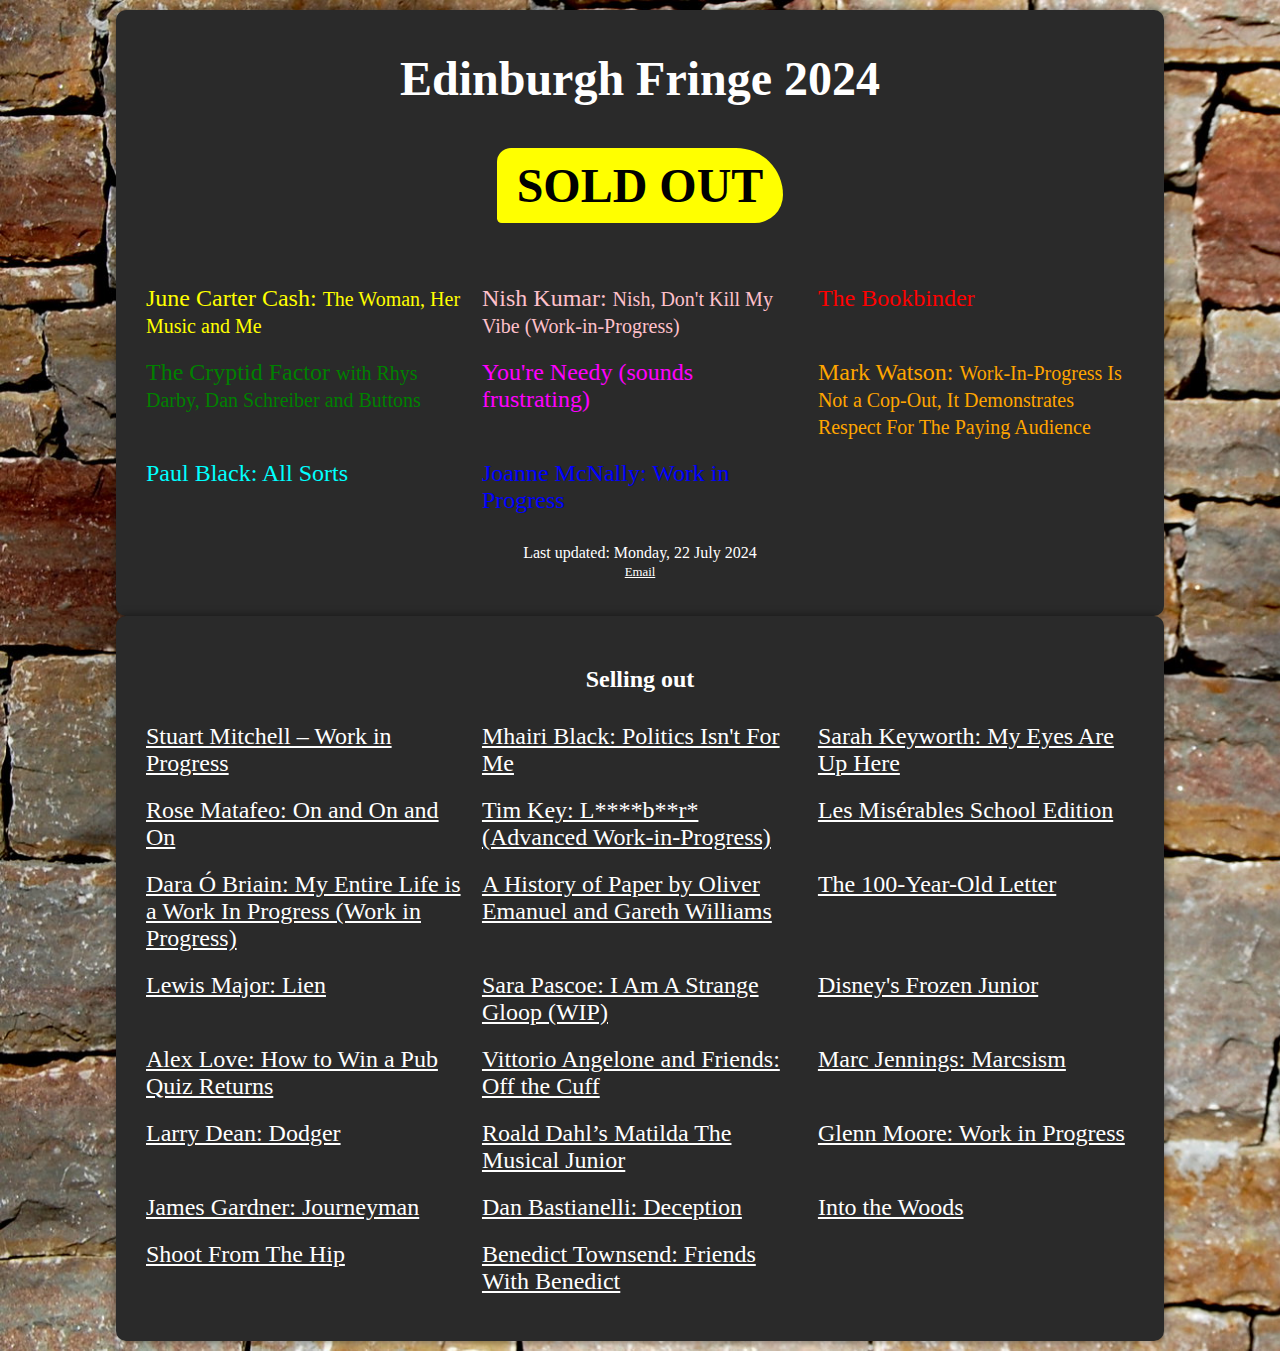
==== index.html @ 2bab21d3 "100 yr old letter adds more dates" ====
<!DOCTYPE html>
<html lang="en">

<head>
    <meta charset="UTF-8">
    <meta name="viewport" content="width=device-width, initial-scale=1.0">
    <title>Edinburgh Fringe 2024: Sold Out Shows</title>
    <meta name="description"
        content="All the sold out shows and shows which are about to sell out at Edinburgh Fringe 2024">
    <link rel="stylesheet" href="styles.css">
    <link rel="canonical” href=" https://fringe-sold-out.humfreybrandes.com/">
    <script src="script.js" defer></script>
    <meta name="google-site-verification" content="XOC58bzYvsGFXG5uzXp5TKLJh1r2gATGdduojvePp5o" />
    <script src="https://cdn.amplitude.com/libs/analytics-browser-2.7.4-min.js.gz"></script>
    <script src="https://cdn.amplitude.com/libs/plugin-session-replay-browser-1.4.1-min.js.gz"></script>
    <script src="https://cdn.amplitude.com/libs/plugin-autocapture-browser-0.9.0-min.js.gz"></script>
    <script>window.amplitude.add(window.sessionReplay.plugin({ sampleRate: 1 })).promise.then(function () { window.amplitude.add(window.amplitudeAutocapturePlugin.plugin()); window.amplitude.init('9ae900961d6628251825f5724250b654'); });</script>

        <!-- Twitter Card meta tags -->
        <meta name="twitter:card" content="summary">
        <meta name="twitter:title" content="Sold Out Shows at Edinburgh Fringe 2024">
        <meta name="twitter:description" content="All the sold out shows and shows which are about to sell out at Edinburgh Fringe 2024">
        <meta name="twitter:image" content="https://fringe-sold-out.humfreybrandes.com/twitter-card.png">
        <meta name="twitter:site" content="@SoldOutBoard">
        <meta name="twitter:creator" content="@SoldOutBoard">
</head>

<body>
    <div class="container sold-out-shows">
        <header>
            <h1><span class="subtitle">Edinburgh Fringe 2024</h2>
            <h1 class="sold-out">SOLD OUT</h1>
        </header>
        <main>
            <ul class="show-list">
                <li class='show-item'>June Carter Cash: <small>The Woman, Her Music and Me</small></li>
                <li class="show-item">Nish Kumar: <small>Nish, Don't Kill My Vibe (Work-in-Progress)</small></li>
                <li class='show-item'>The Bookbinder</li>
                <li class='show-item'>The Cryptid Factor <small>with Rhys Darby, Dan Schreiber and Buttons</small></li>
                <li class="show-item">You're Needy (sounds frustrating)</li>
                <li class="show-item">Mark Watson: <small>Work-In-Progress Is Not a Cop-Out, It Demonstrates Respect For The Paying Audience</small></li>
                <li class="show-item">Paul Black: All Sorts</li>
                <li class="show-item">Joanne McNally: Work in Progress</li>

            </ul>
        </main>
        <footer>
            <p>Last updated: Monday, 22 July 2024<br><span style="font-size: 0.8em;"><a
                        href="mailto:humfrey@brandes.co.uk">Email</a></span></p>
        </footer>
    </div>

    <div class="container selling-out-shows">
        <header>
            <h2 class="subtitle">Selling out</h2>
        </header>
        <main>
            <ul class="show-list">

                <li class='show-item'><a href='https://tickets.edfringe.com/whats-on/stuart-mitchell-work-in-progress'>Stuart Mitchell – Work in Progress</a></li>
<li class='show-item'><a href='https://tickets.edfringe.com/whats-on/mhairi-black-politics-isn-t-for-me'>Mhairi Black: Politics Isn't For Me</a></li>
<li class='show-item'><a href='https://tickets.edfringe.com/whats-on/sarah-keyworth-my-eyes-are-up-here'>Sarah Keyworth: My Eyes Are Up Here</a></li>
<li class='show-item'><a href='https://tickets.edfringe.com/whats-on/rose-matafeo-on-and-on-and-on'>Rose Matafeo: On and On and On</a></li>
<li class='show-item'><a href='https://tickets.edfringe.com/whats-on/tim-key-l-b-r-advanced-work-in-progress'>Tim Key: L****b**r* (Advanced Work-in-Progress)</a></li>
<li class='show-item'><a href='https://tickets.edfringe.com/whats-on/les-miserables-school-edition'>Les Misérables School Edition</a></li>
<li class='show-item'><a href='https://tickets.edfringe.com/whats-on/dara-o-briain-my-entire-life-is-a-work-in-progress-work-in-progress'>Dara Ó Briain: My Entire Life is a Work In Progress (Work in Progress)</a></li>
<li class='show-item'><a href='https://tickets.edfringe.com/whats-on/history-of-paper-by-oliver-emanuel-and-gareth-williams'>A History of Paper by Oliver Emanuel and Gareth Williams</a></li>
<li class='show-item'><a href='https://tickets.edfringe.com/whats-on/100-year-old-letter'>The 100-Year-Old Letter</a></li>
<li class='show-item'><a href='https://tickets.edfringe.com/whats-on/lewis-major-lien'>Lewis Major: Lien</a></li>
<li class='show-item'><a href='https://tickets.edfringe.com/whats-on/sara-pascoe-i-am-a-strange-gloop-wip'>Sara Pascoe: I Am A Strange Gloop (WIP)</a></li>
<li class='show-item'><a href='https://tickets.edfringe.com/whats-on/disney-s-frozen-junior'>Disney's Frozen Junior</a></li>
<li class='show-item'><a href='https://tickets.edfringe.com/whats-on/alex-love-how-to-win-a-pub-quiz-returns'>Alex Love: How to Win a Pub Quiz Returns</a></li>
<li class='show-item'><a href='https://tickets.edfringe.com/whats-on/vittorio-angelone-and-friends-off-the-cuff'>Vittorio Angelone and Friends: Off the Cuff</a></li>
<li class='show-item'><a href='https://tickets.edfringe.com/whats-on/marc-jennings-marcsism'>Marc Jennings: Marcsism</a></li>
<li class='show-item'><a href='https://tickets.edfringe.com/whats-on/larry-dean-dodger'>Larry Dean: Dodger</a></li>
<li class='show-item'><a href='https://tickets.edfringe.com/whats-on/roald-dahl-s-matilda-the-musical-junior'>Roald Dahl’s Matilda The Musical Junior</a></li>
<li class='show-item'><a href='https://tickets.edfringe.com/whats-on/glenn-moore-work-in-progress'>Glenn Moore: Work in Progress</a></li>
<li class='show-item'><a href='https://tickets.edfringe.com/whats-on/james-gardner-journeyman'>James Gardner: Journeyman</a></li>
<li class='show-item'><a href='https://tickets.edfringe.com/whats-on/dan-bastianelli-deception'>Dan Bastianelli: Deception</a></li>
<li class='show-item'><a href='https://tickets.edfringe.com/whats-on/into-the-woods'>Into the Woods</a></li>
<li class='show-item'><a href='https://tickets.edfringe.com/whats-on/shoot-from-the-hip'>Shoot From The Hip</a></li>
<li class='show-item'><a href='https://tickets.edfringe.com/whats-on/benedict-townsend-friends-with-benedict'>Benedict Townsend: Friends With Benedict</a></li>

            </ul>
    </div>

</body>

</html>
---- styles.css ----
body {
    background-size: cover;
    color: white;
    font-family: 'Chalkboard SE', 'Comic Sans MS', cursive;
    margin: 0;
    padding: 10px; /* Padding between the top of the viewport and the top of the blackboard */
}

a { color: white }

.container {
    width: 80%;
    margin: 0 auto;
    padding: 20px;
    background-color: #2a2a2a; /* Slightly darker blackboard color */
    border-radius: 10px;
    box-shadow: 0 0 10px rgba(0, 0, 0, 0.5);
    position: relative;
}

header {
    text-align: center;
    margin-bottom: 20px;
}

.subtitle {
    font-size: 1.5em;
    color: white;
    margin: 10px 0;
    padding-top: 20px;
}

.sold-out {
    font-size: 3em;
    color: black;
    background-color: yellow;
    display: inline-block;
    padding: 10px 20px;
    border-radius: 15px 50px 30px 5px;
    margin-top: 20px;
    z-index: 1;
    position: relative;
}

.show-list {
    display: flex;
    flex-wrap: wrap;
    list-style-type: none;
    padding: 0;
    margin-top: 20px;
}

.show-item {
    font-size: 1.5em;
    margin: 10px;
    width: calc(33.33% - 20px); /* 3 columns with some padding */
}

footer {
    text-align: center;
    margin-top: 20px;
    font-size: 1em;
}

/* Responsive styles */
@media (min-width: 1400px) {
    body {
        background-image: url('stone-original.jpg');
    }
}

@media (max-width: 1400px) {
    body {
        background-image: url('stone-large.jpg');
    }
}

@media (max-width: 1024px) {
    body {
        background-image: url('stone-medium.jpg');
    }
    .show-item {
        width: calc(50% - 20px); /* 2 columns with some padding */
    }
}

@media (max-width: 600px) {
    body {
        background-image: url('stone-small.jpg');
    }
    .show-item {
        width: calc(100% - 20px); /* 1 column with some padding */
    }
}
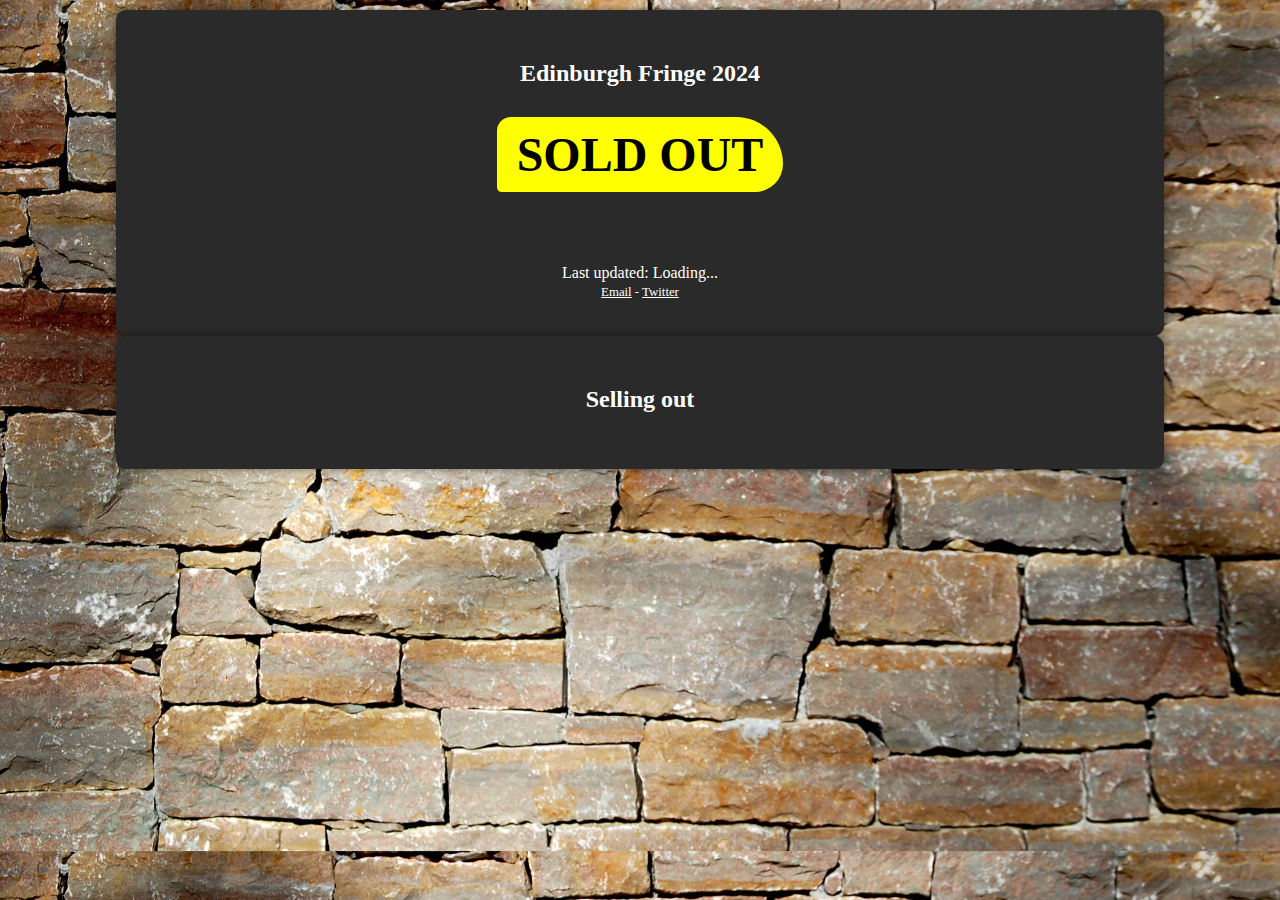
==== commit 8e3b35f3: "Load data via API instead" ====
--- a/index.html
+++ b/index.html
@@ -5,48 +5,43 @@
     <meta charset="UTF-8">
     <meta name="viewport" content="width=device-width, initial-scale=1.0">
     <title>Edinburgh Fringe 2024: Sold Out Shows</title>
-    <meta name="description"
-        content="All the sold out shows and shows which are about to sell out at Edinburgh Fringe 2024">
+    <meta name="description" content="All the sold out shows and shows which are about to sell out at Edinburgh Fringe 2024">
     <link rel="stylesheet" href="styles.css">
-    <link rel="canonical” href=" https://fringe-sold-out.humfreybrandes.com/">
+    <link rel="canonical" href="https://fringe-sold-out.humfreybrandes.com/">
     <script src="script.js" defer></script>
     <meta name="google-site-verification" content="XOC58bzYvsGFXG5uzXp5TKLJh1r2gATGdduojvePp5o" />
     <script src="https://cdn.amplitude.com/libs/analytics-browser-2.7.4-min.js.gz"></script>
     <script src="https://cdn.amplitude.com/libs/plugin-session-replay-browser-1.4.1-min.js.gz"></script>
     <script src="https://cdn.amplitude.com/libs/plugin-autocapture-browser-0.9.0-min.js.gz"></script>
-    <script>window.amplitude.add(window.sessionReplay.plugin({ sampleRate: 1 })).promise.then(function () { window.amplitude.add(window.amplitudeAutocapturePlugin.plugin()); window.amplitude.init('9ae900961d6628251825f5724250b654'); });</script>
+    <script>
+        window.amplitude.add(window.sessionReplay.plugin({ sampleRate: 1 })).promise.then(function () {
+            window.amplitude.add(window.amplitudeAutocapturePlugin.plugin());
+            window.amplitude.init('9ae900961d6628251825f5724250b654');
+        });
+    </script>
 
-        <!-- Twitter Card meta tags -->
-        <meta name="twitter:card" content="summary">
-        <meta name="twitter:title" content="Sold Out Shows at Edinburgh Fringe 2024">
-        <meta name="twitter:description" content="All the sold out shows and shows which are about to sell out at Edinburgh Fringe 2024">
-        <meta name="twitter:image" content="https://fringe-sold-out.humfreybrandes.com/twitter-card.png">
-        <meta name="twitter:site" content="@SoldOutBoard">
-        <meta name="twitter:creator" content="@SoldOutBoard">
+    <!-- Twitter Card meta tags -->
+    <meta name="twitter:card" content="summary">
+    <meta name="twitter:title" content="Sold Out Shows at Edinburgh Fringe 2024">
+    <meta name="twitter:description" content="All the sold out shows and shows which are about to sell out at Edinburgh Fringe 2024">
+    <meta name="twitter:image" content="https://fringe-sold-out.humfreybrandes.com/twitter-card.png">
+    <meta name="twitter:site" content="@SoldOutBoard">
+    <meta name="twitter:creator" content="@SoldOutBoard">
 </head>
 
 <body>
     <div class="container sold-out-shows">
         <header>
-            <h1><span class="subtitle">Edinburgh Fringe 2024</h2>
+            <h2 class="subtitle">Edinburgh Fringe 2024</h2>
             <h1 class="sold-out">SOLD OUT</h1>
         </header>
         <main>
-            <ul class="show-list">
-                <li class='show-item'>June Carter Cash: <small>The Woman, Her Music and Me</small></li>
-                <li class="show-item">Nish Kumar: <small>Nish, Don't Kill My Vibe (Work-in-Progress)</small></li>
-                <li class='show-item'>The Bookbinder</li>
-                <li class='show-item'>The Cryptid Factor <small>with Rhys Darby, Dan Schreiber and Buttons</small></li>
-                <li class="show-item">You're Needy (sounds frustrating)</li>
-                <li class="show-item">Mark Watson: <small>Work-In-Progress Is Not a Cop-Out, It Demonstrates Respect For The Paying Audience</small></li>
-                <li class="show-item">Paul Black: All Sorts</li>
-                <li class="show-item">Joanne McNally: Work in Progress</li>
-
+            <ul class="show-list" id="sold-out-list">
+                <!-- Sold-out shows will be dynamically inserted here -->
             </ul>
         </main>
         <footer>
-            <p>Last updated: Monday, 22 July 2024<br><span style="font-size: 0.8em;"><a
-                        href="mailto:humfrey@brandes.co.uk">Email</a></span></p>
+            <p>Last updated: <span id="last-updated">Loading...</span><br><span style="font-size: 0.8em;"><a href="mailto:humfrey@brandes.co.uk">Email</a> - <a href="https://twitter.com/SoldOutBoard">Twitter</a></span></p>
         </footer>
     </div>
 
@@ -55,35 +50,68 @@
             <h2 class="subtitle">Selling out</h2>
         </header>
         <main>
-            <ul class="show-list">
-
-                <li class='show-item'><a href='https://tickets.edfringe.com/whats-on/stuart-mitchell-work-in-progress'>Stuart Mitchell – Work in Progress</a></li>
-<li class='show-item'><a href='https://tickets.edfringe.com/whats-on/mhairi-black-politics-isn-t-for-me'>Mhairi Black: Politics Isn't For Me</a></li>
-<li class='show-item'><a href='https://tickets.edfringe.com/whats-on/sarah-keyworth-my-eyes-are-up-here'>Sarah Keyworth: My Eyes Are Up Here</a></li>
-<li class='show-item'><a href='https://tickets.edfringe.com/whats-on/rose-matafeo-on-and-on-and-on'>Rose Matafeo: On and On and On</a></li>
-<li class='show-item'><a href='https://tickets.edfringe.com/whats-on/tim-key-l-b-r-advanced-work-in-progress'>Tim Key: L****b**r* (Advanced Work-in-Progress)</a></li>
-<li class='show-item'><a href='https://tickets.edfringe.com/whats-on/les-miserables-school-edition'>Les Misérables School Edition</a></li>
-<li class='show-item'><a href='https://tickets.edfringe.com/whats-on/dara-o-briain-my-entire-life-is-a-work-in-progress-work-in-progress'>Dara Ó Briain: My Entire Life is a Work In Progress (Work in Progress)</a></li>
-<li class='show-item'><a href='https://tickets.edfringe.com/whats-on/history-of-paper-by-oliver-emanuel-and-gareth-williams'>A History of Paper by Oliver Emanuel and Gareth Williams</a></li>
-<li class='show-item'><a href='https://tickets.edfringe.com/whats-on/100-year-old-letter'>The 100-Year-Old Letter</a></li>
-<li class='show-item'><a href='https://tickets.edfringe.com/whats-on/lewis-major-lien'>Lewis Major: Lien</a></li>
-<li class='show-item'><a href='https://tickets.edfringe.com/whats-on/sara-pascoe-i-am-a-strange-gloop-wip'>Sara Pascoe: I Am A Strange Gloop (WIP)</a></li>
-<li class='show-item'><a href='https://tickets.edfringe.com/whats-on/disney-s-frozen-junior'>Disney's Frozen Junior</a></li>
-<li class='show-item'><a href='https://tickets.edfringe.com/whats-on/alex-love-how-to-win-a-pub-quiz-returns'>Alex Love: How to Win a Pub Quiz Returns</a></li>
-<li class='show-item'><a href='https://tickets.edfringe.com/whats-on/vittorio-angelone-and-friends-off-the-cuff'>Vittorio Angelone and Friends: Off the Cuff</a></li>
-<li class='show-item'><a href='https://tickets.edfringe.com/whats-on/marc-jennings-marcsism'>Marc Jennings: Marcsism</a></li>
-<li class='show-item'><a href='https://tickets.edfringe.com/whats-on/larry-dean-dodger'>Larry Dean: Dodger</a></li>
-<li class='show-item'><a href='https://tickets.edfringe.com/whats-on/roald-dahl-s-matilda-the-musical-junior'>Roald Dahl’s Matilda The Musical Junior</a></li>
-<li class='show-item'><a href='https://tickets.edfringe.com/whats-on/glenn-moore-work-in-progress'>Glenn Moore: Work in Progress</a></li>
-<li class='show-item'><a href='https://tickets.edfringe.com/whats-on/james-gardner-journeyman'>James Gardner: Journeyman</a></li>
-<li class='show-item'><a href='https://tickets.edfringe.com/whats-on/dan-bastianelli-deception'>Dan Bastianelli: Deception</a></li>
-<li class='show-item'><a href='https://tickets.edfringe.com/whats-on/into-the-woods'>Into the Woods</a></li>
-<li class='show-item'><a href='https://tickets.edfringe.com/whats-on/shoot-from-the-hip'>Shoot From The Hip</a></li>
-<li class='show-item'><a href='https://tickets.edfringe.com/whats-on/benedict-townsend-friends-with-benedict'>Benedict Townsend: Friends With Benedict</a></li>
-
+            <ul class="show-list" id="selling-out-list">
+                <!-- Selling-out shows will be dynamically inserted here -->
             </ul>
+        </main>
     </div>
 
+    <script>
+        document.addEventListener('DOMContentLoaded', () => {
+            const colors = ['yellow', 'pink', 'red', 'green', 'magenta', 'orange', 'cyan', 'blue'];
+
+            // Function to format date
+            function formatDate(dateString) {
+                const options = { year: 'numeric', month: 'long', day: 'numeric' };
+                return new Date(dateString).toLocaleDateString(undefined, options);
+            }
+
+            // Update show lists and last updated date
+            async function updateContent() {
+                try {
+                    const soldOutUrl = 'http://209.97.129.213:3000/sold-out';
+                    const sellingOutUrl = 'http://209.97.129.213:3000/selling-out';
+                    const lastUpdatedUrl = 'http://209.97.129.213:3000/last-updated';
+
+                    const [soldOutResponse, sellingOutResponse, lastUpdatedResponse] = await Promise.all([
+                        fetch(soldOutUrl).then(res => res.json()),
+                        fetch(sellingOutUrl).then(res => res.json()),
+                        fetch(lastUpdatedUrl).then(res => res.json())
+                    ]);
+
+                    // Update Sold Out Shows
+                    const soldOutList = document.querySelector('#sold-out-list');
+                    soldOutList.innerHTML = soldOutResponse.map(show => `<li class='show-item'>${show.title}</li>`).join('');
+
+                    // Update Selling Out Shows
+                    const sellingOutList = document.querySelector('#selling-out-list');
+                    sellingOutList.innerHTML = sellingOutResponse.map(show => `<li class='show-item'><a href='https://tickets.edfringe.com/whats-on/${show.show_slug}'>${show.title}</a></li>`).join('');
+
+                    // Update Last Updated Date
+                    const lastUpdatedDate = document.querySelector('#last-updated');
+                    lastUpdatedDate.textContent = formatDate(lastUpdatedResponse.updated);
+
+                    // Color sold-out shows
+                    const showItems = document.querySelectorAll('.sold-out-shows .show-item');
+                    showItems.forEach((item, index) => {
+                        const color = colors[index % colors.length];
+                        item.style.color = color;
+                    });
+
+                    // Set links to open in a new tab
+                    const links = document.querySelectorAll('a');
+                    links.forEach(link => {
+                        link.setAttribute('target', '_blank');
+                    });
+
+                } catch (error) {
+                    console.error('Error fetching data:', error);
+                }
+            }
+
+            updateContent();
+        });
+    </script>
 </body>
 
-</html>+</html>
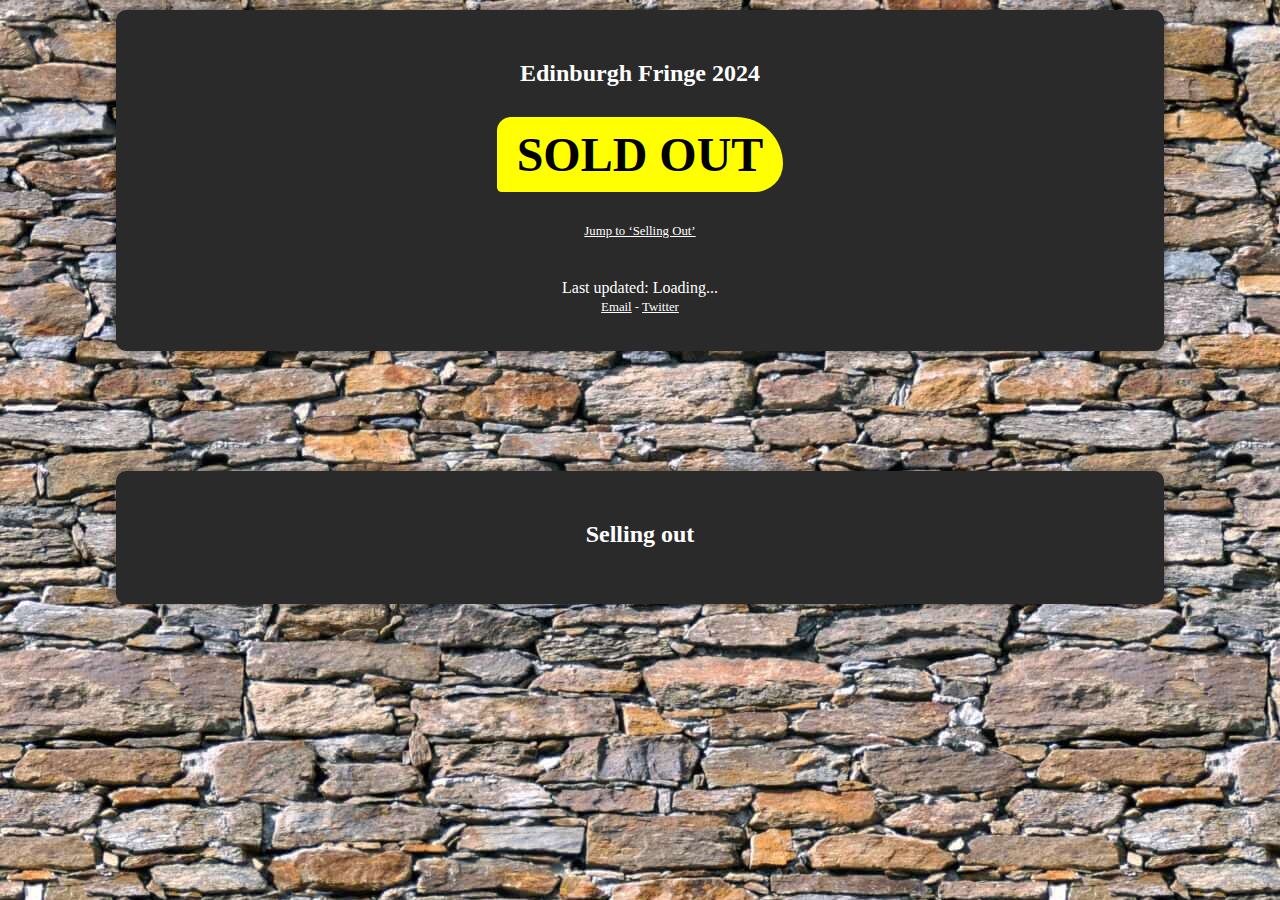
==== commit 54fb9af7: "Hide selling out with only one soldout date" ====
--- a/index.html
+++ b/index.html
@@ -34,6 +34,7 @@
         <header>
             <h2 class="subtitle">Edinburgh Fringe 2024</h2>
             <h1 class="sold-out">SOLD OUT</h1>
+            <div style="font-size: 0.8em;"><a href="#" id="jump-to-selling-out">Jump to ‘Selling Out’</a></div>
         </header>
         <main>
             <ul class="show-list" id="sold-out-list">
@@ -57,60 +58,74 @@
     </div>
 
     <script>
-        document.addEventListener('DOMContentLoaded', () => {
-            const colors = ['yellow', 'pink', 'red', 'green', 'magenta', 'orange', 'cyan', 'blue'];
+       document.addEventListener('DOMContentLoaded', () => {
+    const colors = ['yellow', 'pink', 'red', 'green', 'magenta', 'orange', 'cyan', 'blue'];
 
-            // Function to format date
-            function formatDate(dateString) {
-                const options = { year: 'numeric', month: 'long', day: 'numeric' };
-                return new Date(dateString).toLocaleDateString(undefined, options);
-            }
+    // Function to format date
+    function formatDate(dateString) {
+        const options = { year: 'numeric', month: 'long', day: 'numeric' };
+        return new Date(dateString).toLocaleDateString(undefined, options);
+    }
 
-            // Update show lists and last updated date
-            async function updateContent() {
-                try {
-                    const soldOutUrl = 'http://209.97.129.213:3000/sold-out';
-                    const sellingOutUrl = 'http://209.97.129.213:3000/selling-out';
-                    const lastUpdatedUrl = 'http://209.97.129.213:3000/last-updated';
+    // Function to get color class based on sold_out_dates_count
+    function getColorClass(count) {
+        if (count >= 10) return 'selling-out-red';
+        if (count >= 5) return 'selling-out-pink';
+        if (count >= 3) return 'selling-out-light-pink';
+        if (count >= 2) return 'selling-out-white';
+        return 'selling-out-hidden';
+    }
 
-                    const [soldOutResponse, sellingOutResponse, lastUpdatedResponse] = await Promise.all([
-                        fetch(soldOutUrl).then(res => res.json()),
-                        fetch(sellingOutUrl).then(res => res.json()),
-                        fetch(lastUpdatedUrl).then(res => res.json())
-                    ]);
+    // Update show lists and last updated date
+    async function updateContent() {
+        try {
+            const soldOutUrl = 'https://fringe-api.humfreybrandes.com/sold-out';
+            const sellingOutUrl = 'https://fringe-api.humfreybrandes.com/selling-out';
+            const lastUpdatedUrl = 'https://fringe-api.humfreybrandes.com/last-updated';
 
-                    // Update Sold Out Shows
-                    const soldOutList = document.querySelector('#sold-out-list');
-                    soldOutList.innerHTML = soldOutResponse.map(show => `<li class='show-item'>${show.title}</li>`).join('');
+            const [soldOutResponse, sellingOutResponse, lastUpdatedResponse] = await Promise.all([
+                fetch(soldOutUrl).then(res => res.json()),
+                fetch(sellingOutUrl).then(res => res.json()),
+                fetch(lastUpdatedUrl).then(res => res.json())
+            ]);
 
-                    // Update Selling Out Shows
-                    const sellingOutList = document.querySelector('#selling-out-list');
-                    sellingOutList.innerHTML = sellingOutResponse.map(show => `<li class='show-item'><a href='https://tickets.edfringe.com/whats-on/${show.show_slug}'>${show.title}</a></li>`).join('');
+            // Update Sold Out Shows
+            const soldOutList = document.querySelector('#sold-out-list');
+            soldOutList.innerHTML = soldOutResponse.map((show, index) => {
+                const color = colors[index % colors.length];
+                return `<li class='show-item' style='color: ${color};'>${show.title}</li>`;
+            }).join('');
 
-                    // Update Last Updated Date
-                    const lastUpdatedDate = document.querySelector('#last-updated');
-                    lastUpdatedDate.textContent = formatDate(lastUpdatedResponse.updated);
+            // Update Selling Out Shows
+            const sellingOutList = document.querySelector('#selling-out-list');
+            sellingOutList.innerHTML = sellingOutResponse.map(show => `
+                <li class='show-item ${getColorClass(show.sold_out_dates_count)}'>
+                    <a href='https://tickets.edfringe.com/whats-on/${show.show_slug}' target="_blank">${show.title}</a>
+                </li>
+            `).join('');
 
-                    // Color sold-out shows
-                    const showItems = document.querySelectorAll('.sold-out-shows .show-item');
-                    showItems.forEach((item, index) => {
-                        const color = colors[index % colors.length];
-                        item.style.color = color;
-                    });
+            // Update Last Updated Date
+            const lastUpdatedDate = document.querySelector('#last-updated');
+            lastUpdatedDate.textContent = formatDate(lastUpdatedResponse.updated);
 
-                    // Set links to open in a new tab
-                    const links = document.querySelectorAll('a');
-                    links.forEach(link => {
-                        link.setAttribute('target', '_blank');
-                    });
+        } catch (error) {
+            console.error('Error fetching data:', error);
+        }
+    }
 
-                } catch (error) {
-                    console.error('Error fetching data:', error);
-                }
-            }
+    const jumpToSellingOutLink = document.querySelector('#jump-to-selling-out');
+    const sellingOutSection = document.querySelector('.selling-out-shows');
 
-            updateContent();
-        });
+    jumpToSellingOutLink.addEventListener('click', (event) => {
+        event.preventDefault();
+        sellingOutSection.scrollIntoView({ behavior: 'smooth' });
+    });
+
+    updateContent();
+});
+
+
+
     </script>
 </body>
 
--- a/styles.css
+++ b/styles.css
@@ -1,22 +1,28 @@
 body {
-    background-size: cover;
     color: white;
     font-family: 'Chalkboard SE', 'Comic Sans MS', cursive;
     margin: 0;
     padding: 10px; /* Padding between the top of the viewport and the top of the blackboard */
+    background-image: url('tile.jpg');
+    background-repeat: repeat;
 }
 
-a { color: white }
+a {
+    color: white;
+}
 
 .container {
     width: 80%;
     margin: 0 auto;
+    margin-bottom: 120px;
     padding: 20px;
     background-color: #2a2a2a; /* Slightly darker blackboard color */
     border-radius: 10px;
     box-shadow: 0 0 10px rgba(0, 0, 0, 0.5);
     position: relative;
 }
+
+
 
 header {
     text-align: center;
@@ -43,8 +49,8 @@
 }
 
 .show-list {
-    display: flex;
-    flex-wrap: wrap;
+    column-count: 1;
+    column-gap: 20px;
     list-style-type: none;
     padding: 0;
     margin-top: 20px;
@@ -52,8 +58,18 @@
 
 .show-item {
     font-size: 1.5em;
-    margin: 10px;
-    width: calc(33.33% - 20px); /* 3 columns with some padding */
+    padding: 10px;
+    border-radius: 5px;
+    margin-bottom: 10px; /* Space between items */
+    break-inside: avoid;
+}
+
+.show-item a {
+    text-decoration: none;
+}
+
+.selling-out-shows .show-item {
+    font-size: 1em;
 }
 
 footer {
@@ -63,32 +79,35 @@
 }
 
 /* Responsive styles */
-@media (min-width: 1400px) {
-    body {
-        background-image: url('stone-original.jpg');
+@media (min-width: 600px) {
+    .show-list {
+        column-count: 2;
     }
 }
 
-@media (max-width: 1400px) {
-    body {
-        background-image: url('stone-large.jpg');
+@media (min-width: 900px) {
+    .show-list {
+        column-count: 3;
     }
 }
 
-@media (max-width: 1024px) {
-    body {
-        background-image: url('stone-medium.jpg');
-    }
-    .show-item {
-        width: calc(50% - 20px); /* 2 columns with some padding */
-    }
+.selling-out-red a {
+    color: rgb(255, 35, 72);
 }
 
-@media (max-width: 600px) {
-    body {
-        background-image: url('stone-small.jpg');
-    }
-    .show-item {
-        width: calc(100% - 20px); /* 1 column with some padding */
-    }
+.selling-out-pink a {
+    color: rgb(255, 110, 135);
 }
+
+.selling-out-light-pink a {
+    color: lightpink;
+}
+
+.selling-out-white a {
+    color: white;
+}
+
+.selling-out-hidden {
+    display: none;
+}
+
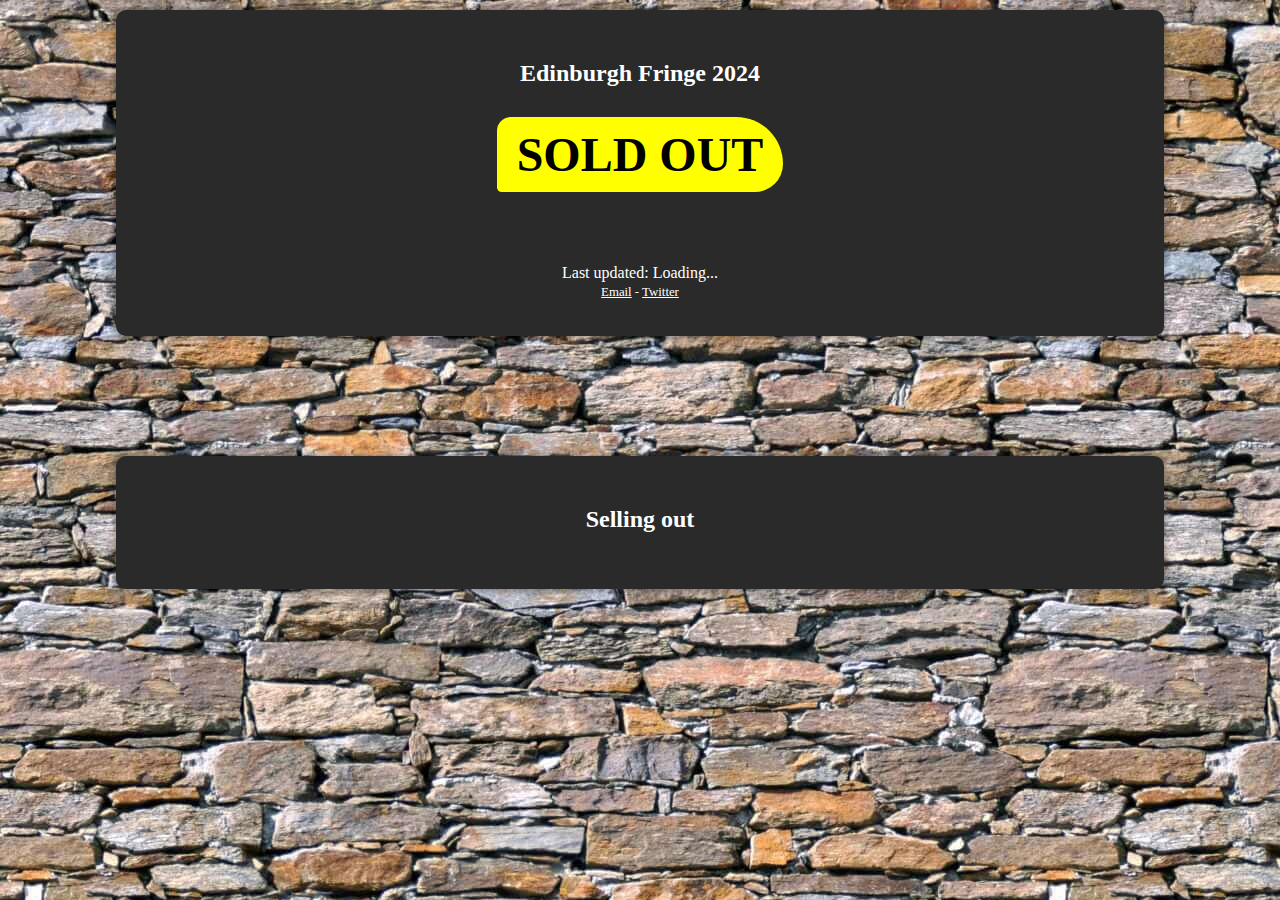
==== commit 825cd6d7: "Add selling out FAB" ====
--- a/index.html
+++ b/index.html
@@ -19,7 +19,16 @@
             window.amplitude.init('9ae900961d6628251825f5724250b654');
         });
     </script>
-
+    <!-- Google tag (gtag.js) -->
+    <script async src="https://www.googletagmanager.com/gtag/js?id=AW-16653722935"></script>
+    <script>
+        window.dataLayer = window.dataLayer || [];
+        function gtag() {
+            dataLayer.push(arguments);
+        }
+        gtag('js', new Date());
+        gtag('config', 'AW-16653722935');
+    </script>
     <!-- Twitter Card meta tags -->
     <meta name="twitter:card" content="summary">
     <meta name="twitter:title" content="Sold Out Shows at Edinburgh Fringe 2024">
@@ -34,7 +43,6 @@
         <header>
             <h2 class="subtitle">Edinburgh Fringe 2024</h2>
             <h1 class="sold-out">SOLD OUT</h1>
-            <div style="font-size: 0.8em;"><a href="#" id="jump-to-selling-out">Jump to ‘Selling Out’</a></div>
         </header>
         <main>
             <ul class="show-list" id="sold-out-list">
@@ -57,75 +65,88 @@
         </main>
     </div>
 
+    <!-- Floating Action Button for Selling Out -->
+    <button id="fab-selling-out" class="fab">Selling&nbsp;Out</button>
+
     <script>
-       document.addEventListener('DOMContentLoaded', () => {
-    const colors = ['yellow', 'pink', 'red', 'green', 'magenta', 'orange', 'cyan', 'blue'];
+        document.addEventListener('DOMContentLoaded', () => {
+            const colors = ['yellow', 'pink', 'red', 'green', 'magenta', 'orange', 'cyan', 'blue'];
 
-    // Function to format date
-    function formatDate(dateString) {
-        const options = { year: 'numeric', month: 'long', day: 'numeric' };
-        return new Date(dateString).toLocaleDateString(undefined, options);
-    }
+            // Function to format date
+            function formatDate(dateString) {
+                const options = { year: 'numeric', month: 'long', day: 'numeric' };
+                return new Date(dateString).toLocaleDateString(undefined, options);
+            }
 
-    // Function to get color class based on sold_out_dates_count
-    function getColorClass(count) {
-        if (count >= 10) return 'selling-out-red';
-        if (count >= 5) return 'selling-out-pink';
-        if (count >= 3) return 'selling-out-light-pink';
-        if (count >= 2) return 'selling-out-white';
-        return 'selling-out-hidden';
-    }
+            // Function to get color class based on sold_out_dates_count
+            function getColorClass(count) {
+                if (count >= 10) return 'selling-out-red';
+                if (count >= 5) return 'selling-out-pink';
+                if (count >= 3) return 'selling-out-light-pink';
+                if (count >= 2) return 'selling-out-white';
+                return 'selling-out-hidden';
+            }
 
-    // Update show lists and last updated date
-    async function updateContent() {
-        try {
-            const soldOutUrl = 'https://fringe-api.humfreybrandes.com/sold-out';
-            const sellingOutUrl = 'https://fringe-api.humfreybrandes.com/selling-out';
-            const lastUpdatedUrl = 'https://fringe-api.humfreybrandes.com/last-updated';
+            // Update show lists and last updated date
+            async function updateContent() {
+                try {
+                    const soldOutUrl = `https://fringe-api.humfreybrandes.com/sold-out?${Date.now()}`;
+                    const sellingOutUrl = `https://fringe-api.humfreybrandes.com/selling-out?${Date.now()}`;
+                    const lastUpdatedUrl = `https://fringe-api.humfreybrandes.com/last-updated?${Date.now()}`;
 
-            const [soldOutResponse, sellingOutResponse, lastUpdatedResponse] = await Promise.all([
-                fetch(soldOutUrl).then(res => res.json()),
-                fetch(sellingOutUrl).then(res => res.json()),
-                fetch(lastUpdatedUrl).then(res => res.json())
-            ]);
+                    const [soldOutResponse, sellingOutResponse, lastUpdatedResponse] = await Promise.all([
+                        fetch(soldOutUrl).then(res => res.json()),
+                        fetch(sellingOutUrl).then(res => res.json()),
+                        fetch(lastUpdatedUrl).then(res => res.json())
+                    ]);
 
-            // Update Sold Out Shows
-            const soldOutList = document.querySelector('#sold-out-list');
-            soldOutList.innerHTML = soldOutResponse.map((show, index) => {
-                const color = colors[index % colors.length];
-                return `<li class='show-item' style='color: ${color};'>${show.title}</li>`;
-            }).join('');
+                    // Update Sold Out Shows
+                    const soldOutList = document.querySelector('#sold-out-list');
+                    soldOutList.innerHTML = soldOutResponse.map((show, index) => {
+                        const color = colors[index % colors.length];
+                        return `<li class='show-item' style='color: ${color};'>${show.title}</li>`;
+                    }).join('');
 
-            // Update Selling Out Shows
-            const sellingOutList = document.querySelector('#selling-out-list');
-            sellingOutList.innerHTML = sellingOutResponse.map(show => `
-                <li class='show-item ${getColorClass(show.sold_out_dates_count)}'>
-                    <a href='https://tickets.edfringe.com/whats-on/${show.show_slug}' target="_blank">${show.title}</a>
-                </li>
-            `).join('');
+                    // Update Selling Out Shows
+                    const sellingOutList = document.querySelector('#selling-out-list');
+                    sellingOutList.innerHTML = sellingOutResponse.map(show => `
+                        <li class='show-item ${getColorClass(show.sold_out_dates_count)}'>
+                            <a href='https://tickets.edfringe.com/whats-on/${show.show_slug}' target="_blank">${show.title}</a>
+                        </li>
+                    `).join('');
 
-            // Update Last Updated Date
-            const lastUpdatedDate = document.querySelector('#last-updated');
-            lastUpdatedDate.textContent = formatDate(lastUpdatedResponse.updated);
+                    // Update Last Updated Date
+                    const lastUpdatedDate = document.querySelector('#last-updated');
+                    lastUpdatedDate.textContent = formatDate(lastUpdatedResponse.updated);
 
-        } catch (error) {
-            console.error('Error fetching data:', error);
-        }
-    }
+                } catch (error) {
+                    console.error('Error fetching data:', error);
+                }
+            }
 
-    const jumpToSellingOutLink = document.querySelector('#jump-to-selling-out');
-    const sellingOutSection = document.querySelector('.selling-out-shows');
+            const jumpToSellingOutLink = document.querySelector('#jump-to-selling-out');
+            const sellingOutSection = document.querySelector('.selling-out-shows');
 
-    jumpToSellingOutLink.addEventListener('click', (event) => {
-        event.preventDefault();
-        sellingOutSection.scrollIntoView({ behavior: 'smooth' });
-    });
+            // FAB visibility logic
+            const fabSellingOut = document.getElementById('fab-selling-out');
+            const observer = new IntersectionObserver((entries) => {
+                entries.forEach(entry => {
+                    if (entry.isIntersecting) {
+                        fabSellingOut.style.display = 'none';
+                    } else {
+                        fabSellingOut.style.display = 'block';
+                    }
+                });
+            }, { threshold: 0 });
 
-    updateContent();
-});
+            observer.observe(sellingOutSection);
 
+            fabSellingOut.addEventListener('click', () => {
+                sellingOutSection.scrollIntoView({ behavior: 'smooth' });
+            });
 
-
+            updateContent();
+        });
     </script>
 </body>
 
--- a/styles.css
+++ b/styles.css
@@ -21,8 +21,6 @@
     box-shadow: 0 0 10px rgba(0, 0, 0, 0.5);
     position: relative;
 }
-
-
 
 header {
     text-align: center;
@@ -111,3 +109,37 @@
     display: none;
 }
 
+/* Floating Action Button */
+.fab {
+    position: fixed;
+    bottom: 20px;
+    left: 50%;
+    transform: translateX(-50%);
+    padding: 5px 20px 10px 20px;
+    background-color: #ff4081;
+    color: white;
+    border: none;
+    border-radius: 25px;
+    box-shadow: 0px 2px 10px rgba(0, 0, 0, 0.6); /* Increased shadow opacity */
+    display: flex;
+    align-items: center;
+    justify-content: center;
+    font-size: 1.3em;
+    font-family: 'Chalkboard SE', 'Comic Sans MS', cursive; /* Updated font-family */
+    cursor: pointer;
+    z-index: 1000;
+    display: none; /* Initially hidden */
+}
+
+.fab::after {
+    content: '▼';
+    font-size: 0.8em;
+    margin-left: 10px;
+}
+
+.fab::before {
+    content: '▼';
+    font-size: 0.8em;
+    margin-right: 10px;
+}
+
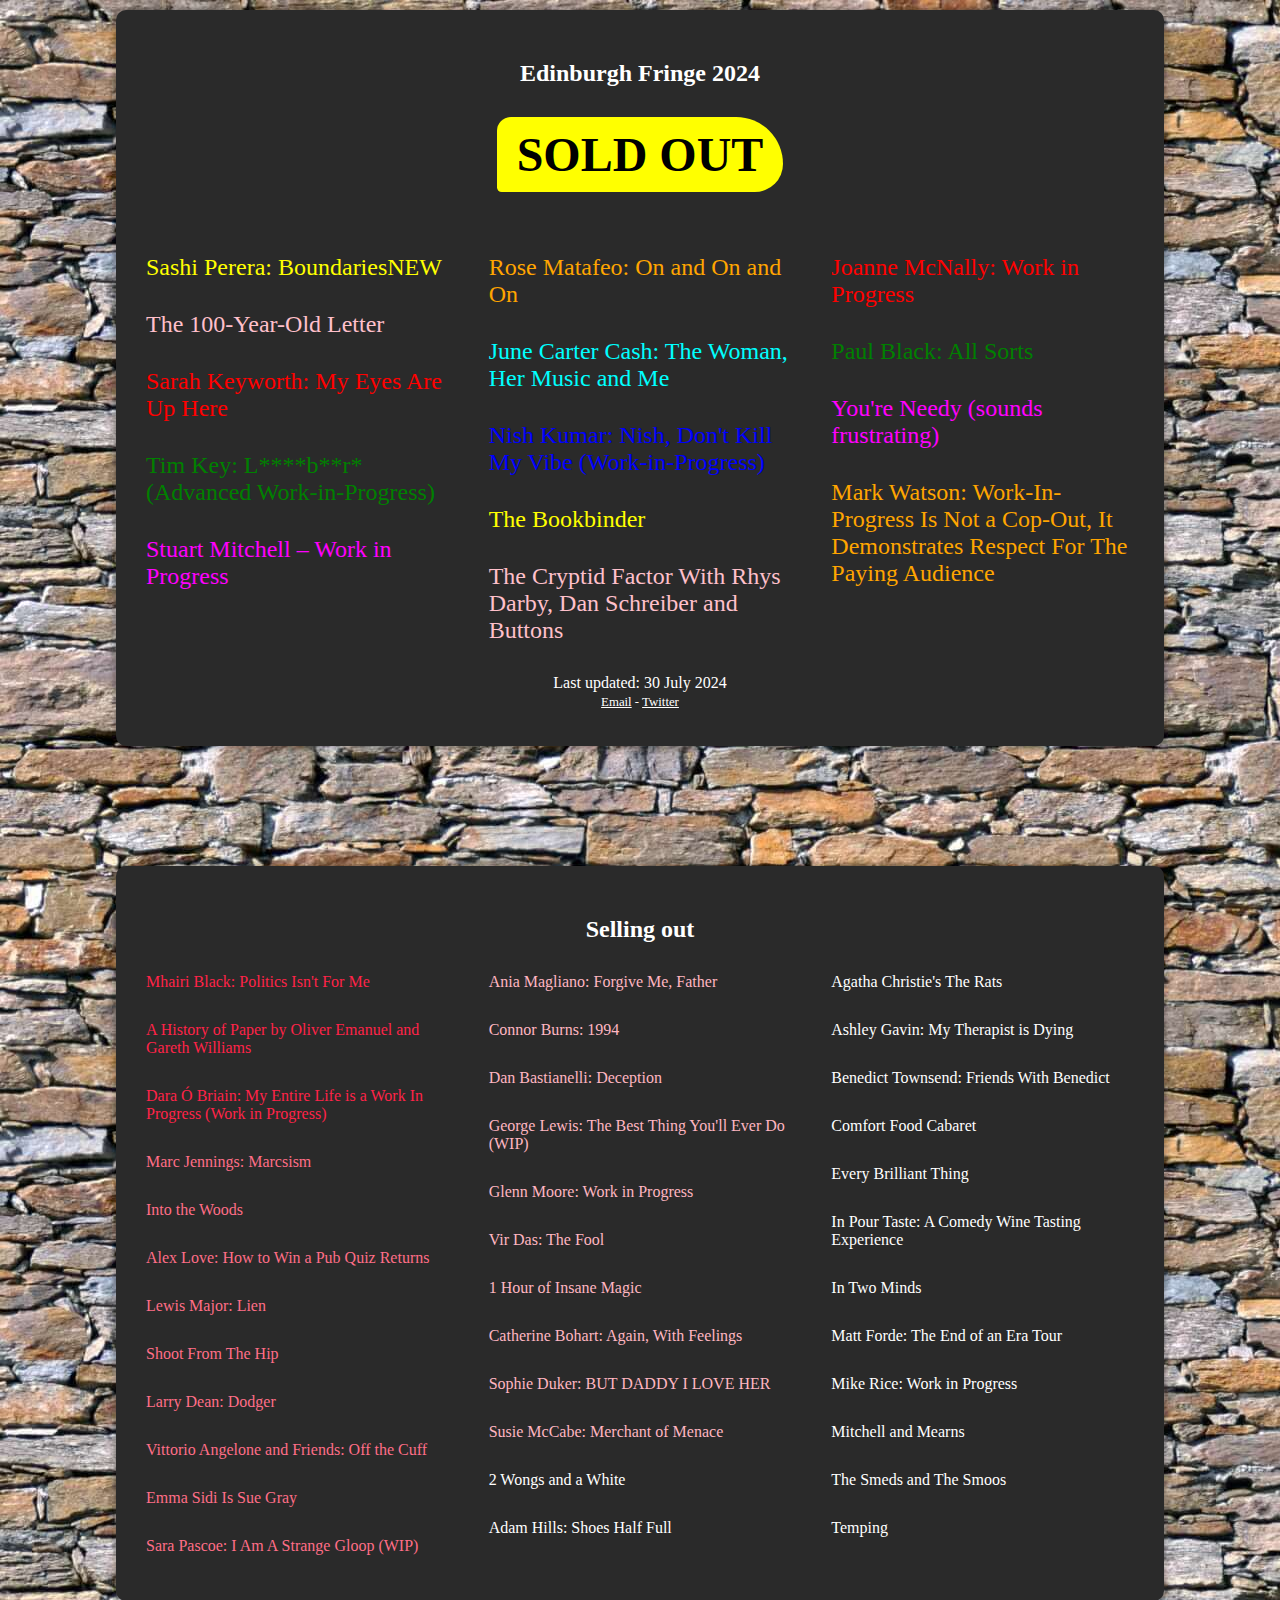
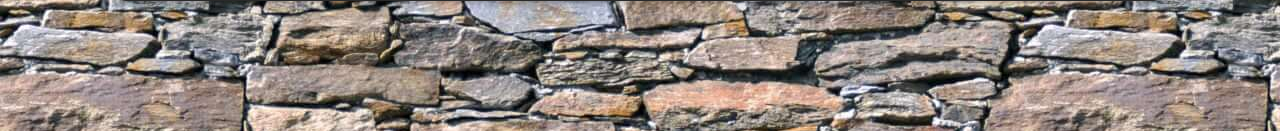
==== commit 88235851: "Switch selling out methodology" ====
--- a/index.html
+++ b/index.html
@@ -5,7 +5,8 @@
     <meta charset="UTF-8">
     <meta name="viewport" content="width=device-width, initial-scale=1.0">
     <title>Edinburgh Fringe 2024: Sold Out Shows</title>
-    <meta name="description" content="All the sold out shows and shows which are about to sell out at Edinburgh Fringe 2024">
+    <meta name="description"
+        content="All the sold out shows and shows which are about to sell out at Edinburgh Fringe 2024">
     <link rel="stylesheet" href="styles.css">
     <link rel="canonical" href="https://fringe-sold-out.humfreybrandes.com/">
     <script src="script.js" defer></script>
@@ -32,7 +33,8 @@
     <!-- Twitter Card meta tags -->
     <meta name="twitter:card" content="summary">
     <meta name="twitter:title" content="Sold Out Shows at Edinburgh Fringe 2024">
-    <meta name="twitter:description" content="All the sold out shows and shows which are about to sell out at Edinburgh Fringe 2024">
+    <meta name="twitter:description"
+        content="All the sold out shows and shows which are about to sell out at Edinburgh Fringe 2024">
     <meta name="twitter:image" content="https://fringe-sold-out.humfreybrandes.com/twitter-card.png">
     <meta name="twitter:site" content="@SoldOutBoard">
     <meta name="twitter:creator" content="@SoldOutBoard">
@@ -40,17 +42,39 @@
 
 <body>
     <div class="container sold-out-shows">
-        <header>
-            <h2 class="subtitle">Edinburgh Fringe 2024</h2>
-            <h1 class="sold-out">SOLD OUT</h1>
-        </header>
         <main>
+            <header>
+                <h2 class="subtitle">Edinburgh Fringe 2024</h2>
+                <h1 class="sold-out">SOLD OUT</h1>
+            </header>
+
             <ul class="show-list" id="sold-out-list">
-                <!-- Sold-out shows will be dynamically inserted here -->
+
+                <li class="show-item" style="color: yellow;">Sashi Perera: Boundaries<span class="newLozenge">NEW</span>
+                </li>
+                <li class="show-item" style="color: pink;">The 100-Year-Old Letter</li>
+                <li class="show-item" style="color: red;">Sarah Keyworth: My Eyes Are Up Here</li>
+                <li class="show-item" style="color: green;">Tim Key: L****b**r* (Advanced Work-in-Progress)</li>
+                <li class="show-item" style="color: magenta;">Stuart Mitchell – Work in Progress</li>
+                <li class="show-item" style="color: orange;">Rose Matafeo: On and On and On</li>
+                <li class="show-item" style="color: cyan;">June Carter Cash: The Woman, Her Music and Me</li>
+                <li class="show-item" style="color: blue;">Nish Kumar: Nish, Don't Kill My Vibe (Work-in-Progress)
+                </li>
+                <li class="show-item" style="color: yellow;">The Bookbinder</li>
+                <li class="show-item" style="color: pink;">The Cryptid Factor With Rhys Darby, Dan Schreiber and
+                    Buttons</li>
+                <li class="show-item" style="color: red;">Joanne McNally: Work in Progress</li>
+                <li class="show-item" style="color: green;">Paul Black: All Sorts</li>
+                <li class="show-item" style="color: magenta;">You're Needy (sounds frustrating)</li>
+                <li class="show-item" style="color: orange;">Mark Watson: Work-In-Progress Is Not a Cop-Out, It
+                    Demonstrates Respect For The Paying Audience</li>
+
             </ul>
         </main>
         <footer>
-            <p>Last updated: <span id="last-updated">Loading...</span><br><span style="font-size: 0.8em;"><a href="mailto:humfrey@brandes.co.uk">Email</a> - <a href="https://twitter.com/SoldOutBoard">Twitter</a></span></p>
+            <p>Last updated: <span id="last-updated">30 July 2024</span><br><span style="font-size: 0.8em;"><a
+                        href="mailto:humfrey@brandes.co.uk">Email</a> - <a
+                        href="https://twitter.com/SoldOutBoard">Twitter</a></span></p>
         </footer>
     </div>
 
@@ -60,7 +84,394 @@
         </header>
         <main>
             <ul class="show-list" id="selling-out-list">
-                <!-- Selling-out shows will be dynamically inserted here -->
+                <li class="show-item selling-out-red">
+                    <a href="https://tickets.edfringe.com/whats-on/mhairi-black-politics-isn-t-for-me"
+                        target="_blank">Mhairi Black: Politics Isn't For Me</a>
+                </li>
+
+                <li class="show-item selling-out-red">
+                    <a href="https://tickets.edfringe.com/whats-on/history-of-paper-by-oliver-emanuel-and-gareth-williams"
+                        target="_blank">A History of Paper by Oliver Emanuel and Gareth Williams</a>
+                </li>
+
+                <li class="show-item selling-out-red">
+                    <a href="https://tickets.edfringe.com/whats-on/dara-o-briain-my-entire-life-is-a-work-in-progress-work-in-progress"
+                        target="_blank">Dara Ó Briain: My Entire Life is a Work In Progress (Work in Progress)</a>
+                </li>
+
+                <li class="show-item selling-out-pink">
+                    <a href="https://tickets.edfringe.com/whats-on/marc-jennings-marcsism" target="_blank">Marc
+                        Jennings: Marcsism</a>
+                </li>
+
+                <li class="show-item selling-out-pink">
+                    <a href="https://tickets.edfringe.com/whats-on/into-the-woods" target="_blank">Into the Woods</a>
+                </li>
+
+                <li class="show-item selling-out-pink">
+                    <a href="https://tickets.edfringe.com/whats-on/alex-love-how-to-win-a-pub-quiz-returns"
+                        target="_blank">Alex Love: How to Win a Pub Quiz Returns</a>
+                </li>
+
+                <li class="show-item selling-out-pink">
+                    <a href="https://tickets.edfringe.com/whats-on/lewis-major-lien" target="_blank">Lewis Major:
+                        Lien</a>
+                </li>
+
+                <li class="show-item selling-out-pink">
+                    <a href="https://tickets.edfringe.com/whats-on/shoot-from-the-hip" target="_blank">Shoot From The
+                        Hip</a>
+                </li>
+
+                <li class="show-item selling-out-pink">
+                    <a href="https://tickets.edfringe.com/whats-on/larry-dean-dodger" target="_blank">Larry Dean:
+                        Dodger</a>
+                </li>
+
+                <li class="show-item selling-out-pink">
+                    <a href="https://tickets.edfringe.com/whats-on/vittorio-angelone-and-friends-off-the-cuff"
+                        target="_blank">Vittorio Angelone and Friends: Off the Cuff</a>
+                </li>
+
+                <li class="show-item selling-out-pink">
+                    <a href="https://tickets.edfringe.com/whats-on/emma-sidi-is-sue-gray" target="_blank">Emma Sidi Is
+                        Sue Gray</a>
+                </li>
+
+                <li class="show-item selling-out-pink">
+                    <a href="https://tickets.edfringe.com/whats-on/sara-pascoe-i-am-a-strange-gloop-wip"
+                        target="_blank">Sara Pascoe: I Am A Strange Gloop (WIP)</a>
+                </li>
+
+                <li class="show-item selling-out-light-pink">
+                    <a href="https://tickets.edfringe.com/whats-on/ania-magliano-forgive-me-father" target="_blank">Ania
+                        Magliano: Forgive Me, Father</a>
+                </li>
+
+                <li class="show-item selling-out-light-pink">
+                    <a href="https://tickets.edfringe.com/whats-on/connor-burns-1994" target="_blank">Connor Burns:
+                        1994</a>
+                </li>
+
+                <li class="show-item selling-out-light-pink">
+                    <a href="https://tickets.edfringe.com/whats-on/dan-bastianelli-deception" target="_blank">Dan
+                        Bastianelli: Deception</a>
+                </li>
+
+                <li class="show-item selling-out-light-pink">
+                    <a href="https://tickets.edfringe.com/whats-on/george-lewis-the-best-thing-you-ll-ever-do-wip"
+                        target="_blank">George Lewis: The Best Thing You'll Ever Do (WIP)</a>
+                </li>
+
+                <li class="show-item selling-out-light-pink">
+                    <a href="https://tickets.edfringe.com/whats-on/glenn-moore-work-in-progress" target="_blank">Glenn
+                        Moore: Work in Progress</a>
+                </li>
+
+                <li class="show-item selling-out-light-pink">
+                    <a href="https://tickets.edfringe.com/whats-on/vir-das-the-fool" target="_blank">Vir Das: The
+                        Fool</a>
+                </li>
+
+                <li class="show-item selling-out-light-pink">
+                    <a href="https://tickets.edfringe.com/whats-on/1-hour-of-insane-magic" target="_blank">1 Hour of
+                        Insane Magic</a>
+                </li>
+
+                <li class="show-item selling-out-light-pink">
+                    <a href="https://tickets.edfringe.com/whats-on/catherine-bohart-again-with-feelings"
+                        target="_blank">Catherine Bohart: Again, With Feelings</a>
+                </li>
+
+                <li class="show-item selling-out-light-pink">
+                    <a href="https://tickets.edfringe.com/whats-on/sophie-duker-but-daddy-i-love-her"
+                        target="_blank">Sophie Duker: BUT DADDY I LOVE HER</a>
+                </li>
+
+                <li class="show-item selling-out-light-pink">
+                    <a href="https://tickets.edfringe.com/whats-on/susie-mccabe-merchant-of-menace"
+                        target="_blank">Susie McCabe: Merchant of Menace</a>
+                </li>
+
+                <li class="show-item selling-out-white">
+                    <a href="https://tickets.edfringe.com/whats-on/2-wongs-and-a-white" target="_blank">2 Wongs and a
+                        White</a>
+                </li>
+
+                <li class="show-item selling-out-white">
+                    <a href="https://tickets.edfringe.com/whats-on/adam-hills-shoes-half-full" target="_blank">Adam
+                        Hills: Shoes Half Full</a>
+                </li>
+
+                <li class="show-item selling-out-white">
+                    <a href="https://tickets.edfringe.com/whats-on/agatha-christie-s-the-rats" target="_blank">Agatha
+                        Christie's The Rats</a>
+                </li>
+
+                <li class="show-item selling-out-white">
+                    <a href="https://tickets.edfringe.com/whats-on/ashley-gavin-my-therapist-is-dying"
+                        target="_blank">Ashley Gavin: My Therapist is Dying</a>
+                </li>
+
+                <li class="show-item selling-out-white">
+                    <a href="https://tickets.edfringe.com/whats-on/benedict-townsend-friends-with-benedict"
+                        target="_blank">Benedict Townsend: Friends With Benedict</a>
+                </li>
+
+                <li class="show-item selling-out-white">
+                    <a href="https://tickets.edfringe.com/whats-on/comfort-food-cabaret" target="_blank">Comfort Food
+                        Cabaret</a>
+                </li>
+
+                <li class="show-item selling-out-white">
+                    <a href="https://tickets.edfringe.com/whats-on/every-brilliant-thing" target="_blank">Every
+                        Brilliant Thing</a>
+                </li>
+
+                <li class="show-item selling-out-white">
+                    <a href="https://tickets.edfringe.com/whats-on/in-pour-taste-a-comedy-wine-tasting-experience"
+                        target="_blank">In Pour Taste: A Comedy Wine Tasting Experience</a>
+                </li>
+
+                <li class="show-item selling-out-white">
+                    <a href="https://tickets.edfringe.com/whats-on/in-two-minds" target="_blank">In Two Minds</a>
+                </li>
+
+                <li class="show-item selling-out-white">
+                    <a href="https://tickets.edfringe.com/whats-on/matt-forde-the-end-of-an-era-tour"
+                        target="_blank">Matt Forde: The End of an Era Tour</a>
+                </li>
+
+                <li class="show-item selling-out-white">
+                    <a href="https://tickets.edfringe.com/whats-on/mike-rice-work-in-progress" target="_blank">Mike
+                        Rice: Work in Progress</a>
+                </li>
+
+                <li class="show-item selling-out-white">
+                    <a href="https://tickets.edfringe.com/whats-on/mitchell-and-mearns" target="_blank">Mitchell and
+                        Mearns</a>
+                </li>
+
+                <li class="show-item selling-out-white">
+                    <a href="https://tickets.edfringe.com/whats-on/smeds-and-the-smoos" target="_blank">The Smeds and
+                        The Smoos</a>
+                </li>
+
+                <li class="show-item selling-out-white">
+                    <a href="https://tickets.edfringe.com/whats-on/temping" target="_blank">Temping</a>
+                </li>
+
+                <li class="show-item selling-out-hidden">
+                    <a href="https://tickets.edfringe.com/whats-on/1954-ella-etta-eartha" target="_blank">1954: Ella,
+                        Etta, Eartha</a>
+                </li>
+
+                <li class="show-item selling-out-hidden">
+                    <a href="https://tickets.edfringe.com/whats-on/addict" target="_blank">Addict</a>
+                </li>
+
+                <li class="show-item selling-out-hidden">
+                    <a href="https://tickets.edfringe.com/whats-on/african-traditional-dance-and-drumming"
+                        target="_blank">African Traditional Dance and Drumming</a>
+                </li>
+
+                <li class="show-item selling-out-hidden">
+                    <a href="https://tickets.edfringe.com/whats-on/alphabet-of-awesome-science" target="_blank">The
+                        Alphabet of Awesome Science</a>
+                </li>
+
+                <li class="show-item selling-out-hidden">
+                    <a href="https://tickets.edfringe.com/whats-on/andrew-frost-cards-on-the-table"
+                        target="_blank">Andrew Frost: Cards on the Table</a>
+                </li>
+
+                <li class="show-item selling-out-hidden">
+                    <a href="https://tickets.edfringe.com/whats-on/anna-akana-it-gets-darker" target="_blank">Anna
+                        Akana: It Gets Darker</a>
+                </li>
+
+                <li class="show-item selling-out-hidden">
+                    <a href="https://tickets.edfringe.com/whats-on/bark-bark" target="_blank">Bark Bark</a>
+                </li>
+
+                <li class="show-item selling-out-hidden">
+                    <a href="https://tickets.edfringe.com/whats-on/black-and-white-tea-room-counsellor"
+                        target="_blank">Black and White Tea Room: Counsellor</a>
+                </li>
+
+                <li class="show-item selling-out-hidden">
+                    <a href="https://tickets.edfringe.com/whats-on/book-of-dew" target="_blank">Book of Dew</a>
+                </li>
+
+                <li class="show-item selling-out-hidden">
+                    <a href="https://tickets.edfringe.com/whats-on/cabin-fever" target="_blank">Cabin Fever</a>
+                </li>
+
+                <li class="show-item selling-out-hidden">
+                    <a href="https://tickets.edfringe.com/whats-on/cameron-young-the-scottish-magician"
+                        target="_blank">Cameron Young: The Scottish Magician</a>
+                </li>
+
+                <li class="show-item selling-out-hidden">
+                    <a href="https://tickets.edfringe.com/whats-on/confessions-of-a-butterfly-an-evening-with-janusz-korczak"
+                        target="_blank">Confessions of a Butterfly: An Evening with Janusz Korczak</a>
+                </li>
+
+                <li class="show-item selling-out-hidden">
+                    <a href="https://tickets.edfringe.com/whats-on/cyrano" target="_blank">Cyrano</a>
+                </li>
+
+                <li class="show-item selling-out-hidden">
+                    <a href="https://tickets.edfringe.com/whats-on/elvis" target="_blank">Elvis</a>
+                </li>
+
+                <li class="show-item selling-out-hidden">
+                    <a href="https://tickets.edfringe.com/whats-on/frankie-mack-the-vegas-showman"
+                        target="_blank">Frankie Mack – The Vegas Showman</a>
+                </li>
+
+                <li class="show-item selling-out-hidden">
+                    <a href="https://tickets.edfringe.com/whats-on/glesga-da-live" target="_blank">Glesga Da Live</a>
+                </li>
+
+                <li class="show-item selling-out-hidden">
+                    <a href="https://tickets.edfringe.com/whats-on/goose" target="_blank">Goose</a>
+                </li>
+
+                <li class="show-item selling-out-hidden">
+                    <a href="https://tickets.edfringe.com/whats-on/gwyneth-goes-skiing" target="_blank">Gwyneth Goes
+                        Skiing</a>
+                </li>
+
+                <li class="show-item selling-out-hidden">
+                    <a href="https://tickets.edfringe.com/whats-on/highly-suspect-murder-mystery-the-fringe-fatality"
+                        target="_blank">A Highly Suspect Murder Mystery – The Fringe Fatality</a>
+                </li>
+
+                <li class="show-item selling-out-hidden">
+                    <a href="https://tickets.edfringe.com/whats-on/highly-suspect-murder-mystery-the-great-british-bloodbath"
+                        target="_blank">A Highly Suspect Murder Mystery – The Great British Bloodbath</a>
+                </li>
+
+                <li class="show-item selling-out-hidden">
+                    <a href="https://tickets.edfringe.com/whats-on/history-of-fortune-cookies" target="_blank">A History
+                        of Fortune Cookies</a>
+                </li>
+
+                <li class="show-item selling-out-hidden">
+                    <a href="https://tickets.edfringe.com/whats-on/hometown" target="_blank">Hometown</a>
+                </li>
+
+                <li class="show-item selling-out-hidden">
+                    <a href="https://tickets.edfringe.com/whats-on/jack-docherty-in-the-chief-no-apologies"
+                        target="_blank">Jack Docherty in The Chief – No Apologies</a>
+                </li>
+
+                <li class="show-item selling-out-hidden">
+                    <a href="https://tickets.edfringe.com/whats-on/jason-byrne-no-show" target="_blank">Jason Byrne: NO
+                        SHOW</a>
+                </li>
+
+                <li class="show-item selling-out-hidden">
+                    <a href="https://tickets.edfringe.com/whats-on/kieran-hodgson-work-in-progress"
+                        target="_blank">Kieran Hodgson: Work In Progress</a>
+                </li>
+
+                <li class="show-item selling-out-hidden">
+                    <a href="https://tickets.edfringe.com/whats-on/kim-blythe-might-as-well" target="_blank">Kim Blythe
+                        – Might As Well</a>
+                </li>
+
+                <li class="show-item selling-out-hidden">
+                    <a href="https://tickets.edfringe.com/whats-on/knock-on-the-roof-by-khawla-ibraheem"
+                        target="_blank">A Knock on the Roof by Khawla Ibraheem</a>
+                </li>
+
+                <li class="show-item selling-out-hidden">
+                    <a href="https://tickets.edfringe.com/whats-on/mc-hammersmith-the-mc-stands-for-middle-class"
+                        target="_blank">MC Hammersmith: The MC Stands for Middle Class</a>
+                </li>
+
+                <li class="show-item selling-out-hidden">
+                    <a href="https://tickets.edfringe.com/whats-on/mike-rice-nasty-character" target="_blank">Mike Rice:
+                        Nasty Character</a>
+                </li>
+
+                <li class="show-item selling-out-hidden">
+                    <a href="https://tickets.edfringe.com/whats-on/my-english-persian-kitchen" target="_blank">My
+                        English Persian Kitchen</a>
+                </li>
+
+                <li class="show-item selling-out-hidden">
+                    <a href="https://tickets.edfringe.com/whats-on/myra-s-story" target="_blank">Myra's Story</a>
+                </li>
+
+                <li class="show-item selling-out-hidden">
+                    <a href="https://tickets.edfringe.com/whats-on/plague-poo-n-punishment" target="_blank">Plague, Poo
+                        'n' Punishment</a>
+                </li>
+
+                <li class="show-item selling-out-hidden">
+                    <a href="https://tickets.edfringe.com/whats-on/primary-school-assembly-bangers-live"
+                        target="_blank">Primary School Assembly Bangers Live!</a>
+                </li>
+
+                <li class="show-item selling-out-hidden">
+                    <a href="https://tickets.edfringe.com/whats-on/ray-bradshaw-and-some-funnier-friends"
+                        target="_blank">Ray Bradshaw and Some Funnier Friends</a>
+                </li>
+
+                <li class="show-item selling-out-hidden">
+                    <a href="https://tickets.edfringe.com/whats-on/raymond-mearns-had-a-stroke-of-luck"
+                        target="_blank">Raymond Mearns Had a Stroke of Luck</a>
+                </li>
+
+                <li class="show-item selling-out-hidden">
+                    <a href="https://tickets.edfringe.com/whats-on/rock-choir-live" target="_blank">Rock Choir Live</a>
+                </li>
+
+                <li class="show-item selling-out-hidden">
+                    <a href="https://tickets.edfringe.com/whats-on/sh-t-theatre-or-what-s-left-of-us"
+                        target="_blank">Sh!t Theatre: Or What's Left of Us</a>
+                </li>
+
+                <li class="show-item selling-out-hidden">
+                    <a href="https://tickets.edfringe.com/whats-on/show-for-young-men" target="_blank">The Show for
+                        Young Men</a>
+                </li>
+
+                <li class="show-item selling-out-hidden">
+                    <a href="https://tickets.edfringe.com/whats-on/simon-evans-presents-alas-smith-and-hume"
+                        target="_blank">Simon Evans presents: Alas, Smith and Hume!</a>
+                </li>
+
+                <li class="show-item selling-out-hidden">
+                    <a href="https://tickets.edfringe.com/whats-on/singing-sands" target="_blank">Singing Sands</a>
+                </li>
+
+                <li class="show-item selling-out-hidden">
+                    <a href="https://tickets.edfringe.com/whats-on/so-young" target="_blank">So Young</a>
+                </li>
+
+                <li class="show-item selling-out-hidden">
+                    <a href="https://tickets.edfringe.com/whats-on/stuart-mcpherson-horse" target="_blank">Stuart
+                        McPherson: HORSE</a>
+                </li>
+
+                <li class="show-item selling-out-hidden">
+                    <a href="https://tickets.edfringe.com/whats-on/this-is-your-trial-the-fully-improvised-comedy-courtroom"
+                        target="_blank">This Is Your Trial! The Fully Improvised Comedy Courtroom</a>
+                </li>
+
+                <li class="show-item selling-out-hidden">
+                    <a href="https://tickets.edfringe.com/whats-on/tomatoes-tried-to-kill-me-but-banjos-saved-my-life"
+                        target="_blank">Tomatoes Tried to Kill Me but Banjos Saved My Life</a>
+                </li>
+
+                <li class="show-item selling-out-hidden">
+                    <a href="https://tickets.edfringe.com/whats-on/we-will-rock-you-young-part" target="_blank">We Will
+                        Rock You Young@Part</a>
+                </li>
             </ul>
         </main>
     </div>
@@ -80,10 +491,10 @@
 
             // Function to get color class based on sold_out_dates_count
             function getColorClass(count) {
-                if (count >= 10) return 'selling-out-red';
-                if (count >= 5) return 'selling-out-pink';
-                if (count >= 3) return 'selling-out-light-pink';
-                if (count >= 2) return 'selling-out-white';
+                if (count >= 0.7) return 'selling-out-red';
+                if (count >= 0.5) return 'selling-out-pink';
+                if (count >= 0.2) return 'selling-out-light-pink';
+                if (count >= 0.1) return 'selling-out-white';
                 return 'selling-out-hidden';
             }
 
@@ -104,7 +515,11 @@
                     const soldOutList = document.querySelector('#sold-out-list');
                     soldOutList.innerHTML = soldOutResponse.map((show, index) => {
                         const color = colors[index % colors.length];
-                        return `<li class='show-item' style='color: ${color};'>${show.title}</li>`;
+
+                        const showDatetime = new Date(show.datetime).getTime();
+                        (showDatetime > Date.now() - 2 * 24 * 3600 * 1000) ? newLozenge = `<span class="newLozenge">NEW</span>` : newLozenge = ''
+
+                        return `<li class='show-item' style='color: ${color};'>${show.title}${newLozenge}</li>`;
                     }).join('');
 
                     // Update Selling Out Shows
@@ -150,4 +565,4 @@
     </script>
 </body>
 
-</html>
+</html>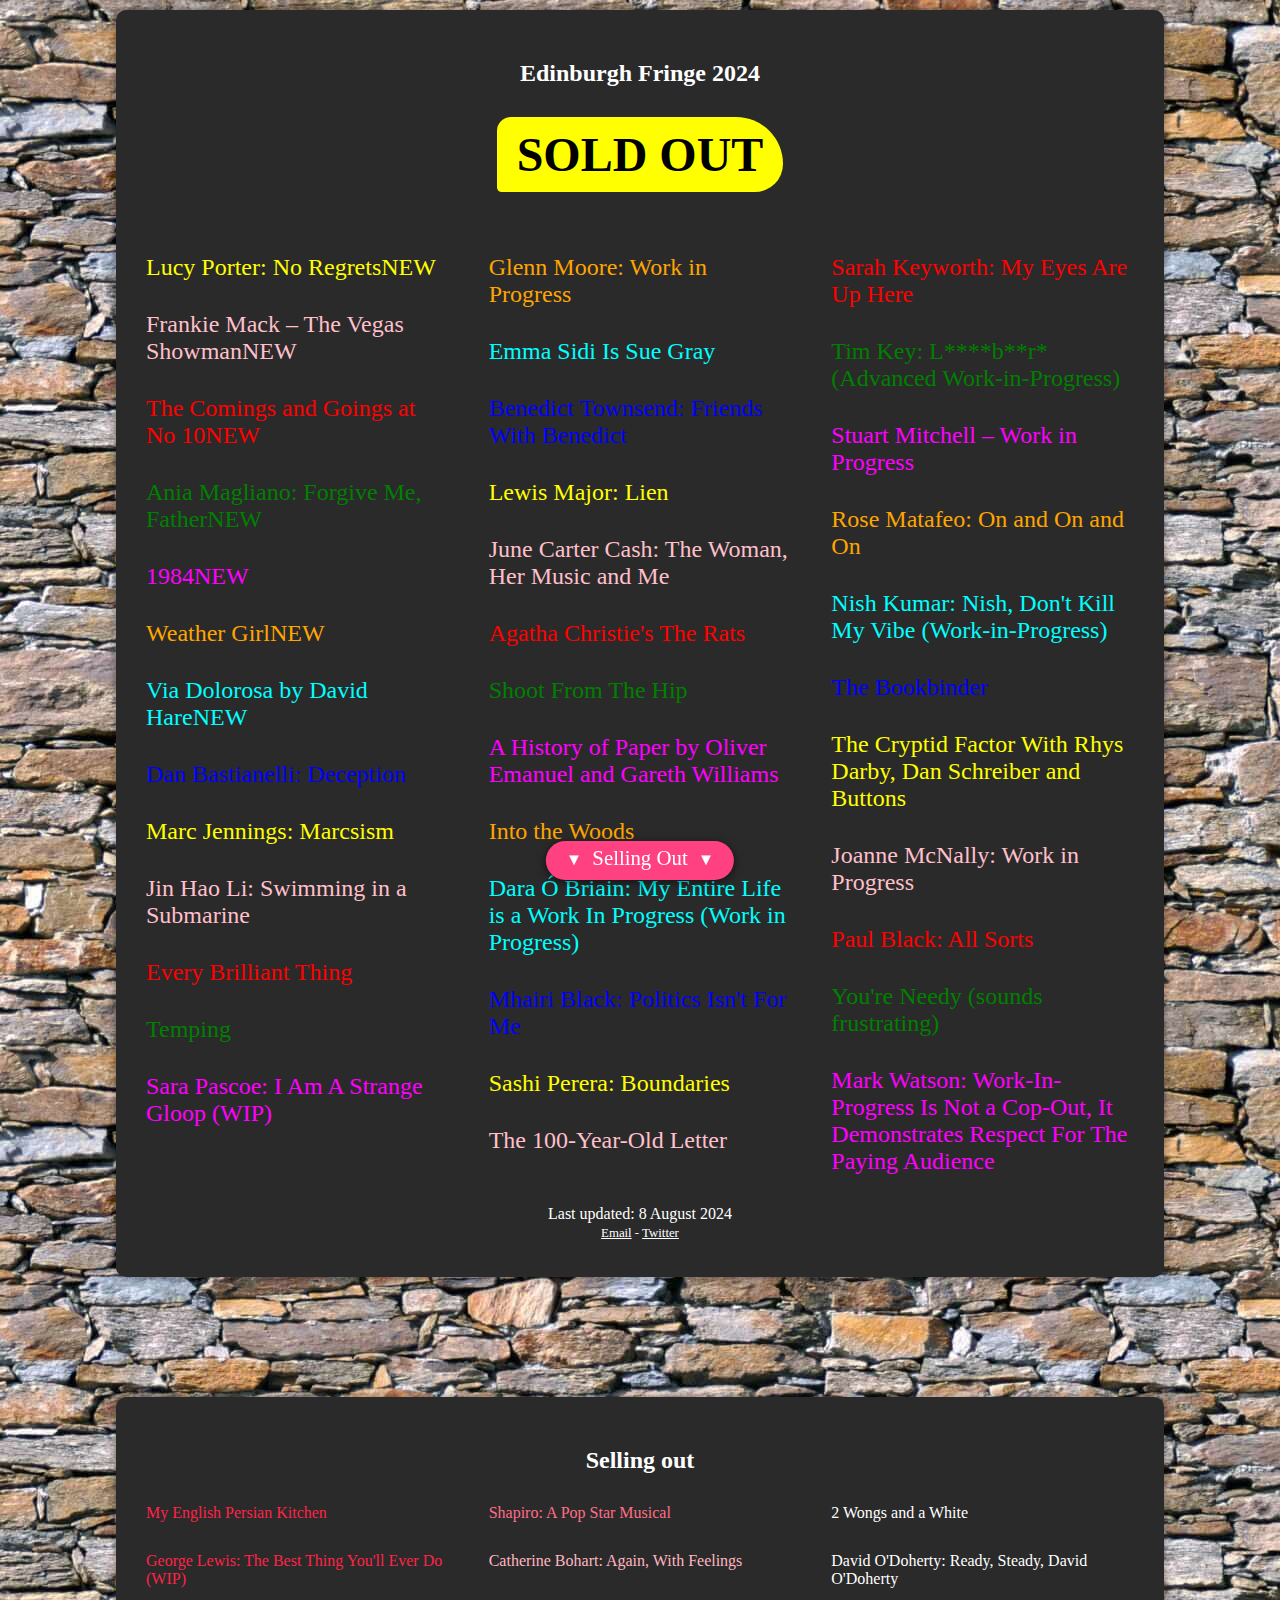
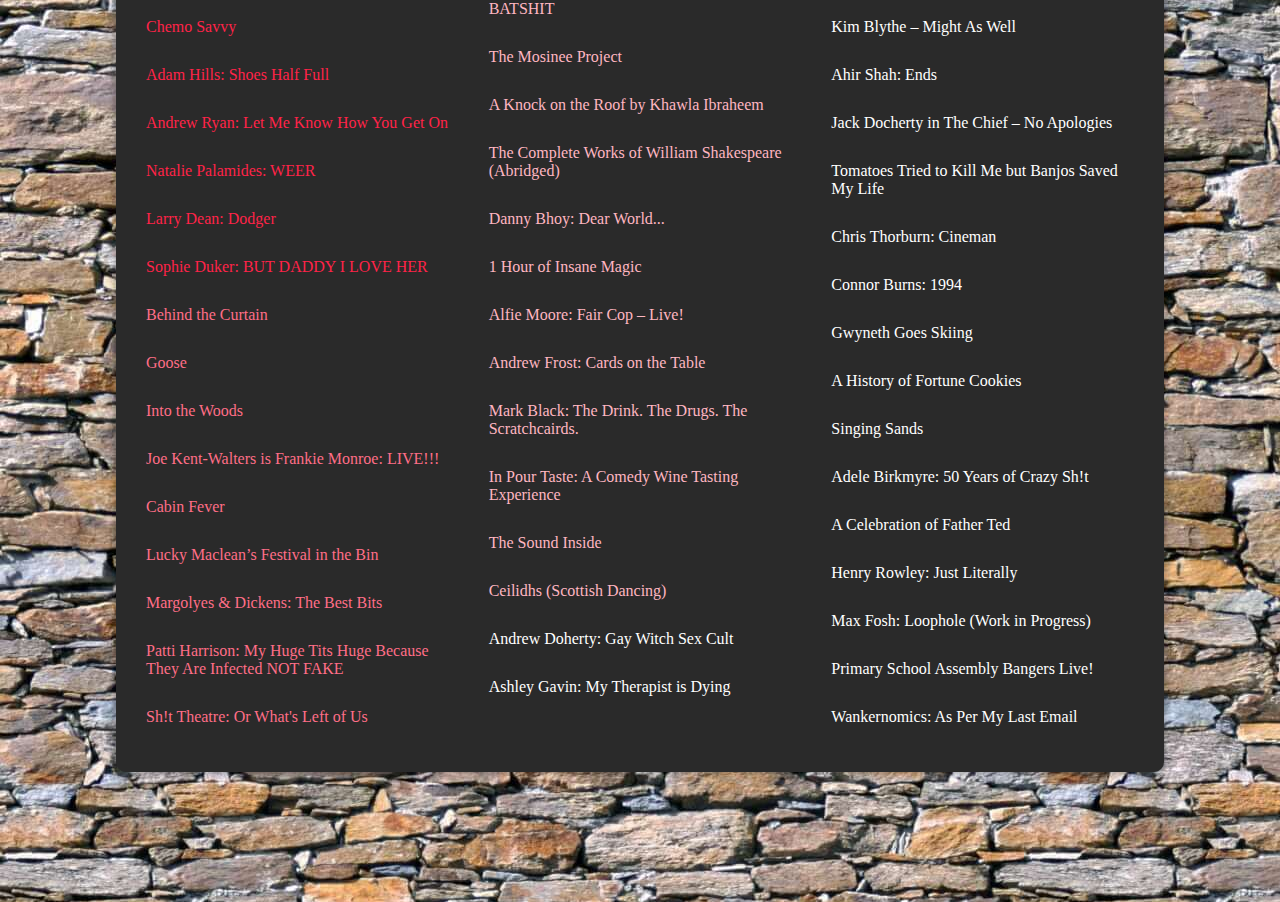
==== commit 47a9a5d8: "Update fallback content" ====
--- a/index.html
+++ b/index.html
@@ -48,31 +48,10 @@
                 <h1 class="sold-out">SOLD OUT</h1>
             </header>
 
-            <ul class="show-list" id="sold-out-list">
-
-                <li class="show-item" style="color: yellow;">Sashi Perera: Boundaries<span class="newLozenge">NEW</span>
-                </li>
-                <li class="show-item" style="color: pink;">The 100-Year-Old Letter</li>
-                <li class="show-item" style="color: red;">Sarah Keyworth: My Eyes Are Up Here</li>
-                <li class="show-item" style="color: green;">Tim Key: L****b**r* (Advanced Work-in-Progress)</li>
-                <li class="show-item" style="color: magenta;">Stuart Mitchell – Work in Progress</li>
-                <li class="show-item" style="color: orange;">Rose Matafeo: On and On and On</li>
-                <li class="show-item" style="color: cyan;">June Carter Cash: The Woman, Her Music and Me</li>
-                <li class="show-item" style="color: blue;">Nish Kumar: Nish, Don't Kill My Vibe (Work-in-Progress)
-                </li>
-                <li class="show-item" style="color: yellow;">The Bookbinder</li>
-                <li class="show-item" style="color: pink;">The Cryptid Factor With Rhys Darby, Dan Schreiber and
-                    Buttons</li>
-                <li class="show-item" style="color: red;">Joanne McNally: Work in Progress</li>
-                <li class="show-item" style="color: green;">Paul Black: All Sorts</li>
-                <li class="show-item" style="color: magenta;">You're Needy (sounds frustrating)</li>
-                <li class="show-item" style="color: orange;">Mark Watson: Work-In-Progress Is Not a Cop-Out, It
-                    Demonstrates Respect For The Paying Audience</li>
-
-            </ul>
+            <ul class="show-list" id="sold-out-list"><li class="show-item" style="color: yellow;">Lucy Porter: No Regrets<span class="newLozenge">NEW</span></li><li class="show-item" style="color: pink;">Frankie Mack – The Vegas Showman<span class="newLozenge">NEW</span></li><li class="show-item" style="color: red;">The Comings and Goings at No 10<span class="newLozenge">NEW</span></li><li class="show-item" style="color: green;">Ania Magliano: Forgive Me, Father<span class="newLozenge">NEW</span></li><li class="show-item" style="color: magenta;">1984<span class="newLozenge">NEW</span></li><li class="show-item" style="color: orange;">Weather Girl<span class="newLozenge">NEW</span></li><li class="show-item" style="color: cyan;">Via Dolorosa by David Hare<span class="newLozenge">NEW</span></li><li class="show-item" style="color: blue;">Dan Bastianelli: Deception</li><li class="show-item" style="color: yellow;">Marc Jennings: Marcsism</li><li class="show-item" style="color: pink;">Jin Hao Li: Swimming in a Submarine</li><li class="show-item" style="color: red;">Every Brilliant Thing</li><li class="show-item" style="color: green;">Temping</li><li class="show-item" style="color: magenta;">Sara Pascoe: I Am A Strange Gloop (WIP)</li><li class="show-item" style="color: orange;">Glenn Moore: Work in Progress</li><li class="show-item" style="color: cyan;">Emma Sidi Is Sue Gray</li><li class="show-item" style="color: blue;">Benedict Townsend: Friends With Benedict</li><li class="show-item" style="color: yellow;">Lewis Major: Lien</li><li class="show-item" style="color: pink;">June Carter Cash: The Woman, Her Music and Me</li><li class="show-item" style="color: red;">Agatha Christie's The Rats</li><li class="show-item" style="color: green;">Shoot From The Hip</li><li class="show-item" style="color: magenta;">A History of Paper by Oliver Emanuel and Gareth Williams</li><li class="show-item" style="color: orange;">Into the Woods</li><li class="show-item" style="color: cyan;">Dara Ó Briain: My Entire Life is a Work In Progress (Work in Progress)</li><li class="show-item" style="color: blue;">Mhairi Black: Politics Isn't For Me</li><li class="show-item" style="color: yellow;">Sashi Perera: Boundaries</li><li class="show-item" style="color: pink;">The 100-Year-Old Letter</li><li class="show-item" style="color: red;">Sarah Keyworth: My Eyes Are Up Here</li><li class="show-item" style="color: green;">Tim Key: L****b**r* (Advanced Work-in-Progress)</li><li class="show-item" style="color: magenta;">Stuart Mitchell – Work in Progress</li><li class="show-item" style="color: orange;">Rose Matafeo: On and On and On</li><li class="show-item" style="color: cyan;">Nish Kumar: Nish, Don't Kill My Vibe (Work-in-Progress)</li><li class="show-item" style="color: blue;">The Bookbinder</li><li class="show-item" style="color: yellow;">The Cryptid Factor With Rhys Darby, Dan Schreiber and Buttons</li><li class="show-item" style="color: pink;">Joanne McNally: Work in Progress</li><li class="show-item" style="color: red;">Paul Black: All Sorts</li><li class="show-item" style="color: green;">You're Needy (sounds frustrating)</li><li class="show-item" style="color: magenta;">Mark Watson: Work-In-Progress Is Not a Cop-Out, It Demonstrates Respect For The Paying Audience</li></ul>
         </main>
         <footer>
-            <p>Last updated: <span id="last-updated">30 July 2024</span><br><span style="font-size: 0.8em;"><a
+            <p>Last updated: <span id="last-updated">8 August 2024</span><br><span style="font-size: 0.8em;"><a
                         href="mailto:humfrey@brandes.co.uk">Email</a> - <a
                         href="https://twitter.com/SoldOutBoard">Twitter</a></span></p>
         </footer>
@@ -85,392 +64,543 @@
         <main>
             <ul class="show-list" id="selling-out-list">
                 <li class="show-item selling-out-red">
-                    <a href="https://tickets.edfringe.com/whats-on/mhairi-black-politics-isn-t-for-me"
-                        target="_blank">Mhairi Black: Politics Isn't For Me</a>
-                </li>
-
-                <li class="show-item selling-out-red">
-                    <a href="https://tickets.edfringe.com/whats-on/history-of-paper-by-oliver-emanuel-and-gareth-williams"
-                        target="_blank">A History of Paper by Oliver Emanuel and Gareth Williams</a>
-                </li>
-
-                <li class="show-item selling-out-red">
-                    <a href="https://tickets.edfringe.com/whats-on/dara-o-briain-my-entire-life-is-a-work-in-progress-work-in-progress"
-                        target="_blank">Dara Ó Briain: My Entire Life is a Work In Progress (Work in Progress)</a>
-                </li>
-
-                <li class="show-item selling-out-pink">
-                    <a href="https://tickets.edfringe.com/whats-on/marc-jennings-marcsism" target="_blank">Marc
-                        Jennings: Marcsism</a>
-                </li>
-
+                    <a href="https://tickets.edfringe.com/whats-on/my-english-persian-kitchen" target="_blank">My English Persian Kitchen</a>
+                </li>
+            
+                <li class="show-item selling-out-red">
+                    <a href="https://tickets.edfringe.com/whats-on/george-lewis-the-best-thing-you-ll-ever-do-wip" target="_blank">George Lewis: The Best Thing You'll Ever Do (WIP)</a>
+                </li>
+            
+                <li class="show-item selling-out-red">
+                    <a href="https://tickets.edfringe.com/whats-on/chemo-savvy" target="_blank">Chemo Savvy</a>
+                </li>
+            
+                <li class="show-item selling-out-red">
+                    <a href="https://tickets.edfringe.com/whats-on/adam-hills-shoes-half-full" target="_blank">Adam Hills: Shoes Half Full</a>
+                </li>
+            
+                <li class="show-item selling-out-red">
+                    <a href="https://tickets.edfringe.com/whats-on/andrew-ryan-let-me-know-how-you-get-on" target="_blank">Andrew Ryan: Let Me Know How You Get On</a>
+                </li>
+            
+                <li class="show-item selling-out-red">
+                    <a href="https://tickets.edfringe.com/whats-on/natalie-palamides-weer" target="_blank">Natalie Palamides: WEER</a>
+                </li>
+            
+                <li class="show-item selling-out-red">
+                    <a href="https://tickets.edfringe.com/whats-on/larry-dean-dodger" target="_blank">Larry Dean: Dodger</a>
+                </li>
+            
+                <li class="show-item selling-out-red">
+                    <a href="https://tickets.edfringe.com/whats-on/sophie-duker-but-daddy-i-love-her" target="_blank">Sophie Duker: BUT DADDY I LOVE HER</a>
+                </li>
+            
+                <li class="show-item selling-out-pink">
+                    <a href="https://tickets.edfringe.com/whats-on/behind-the-curtain" target="_blank">Behind the Curtain</a>
+                </li>
+            
+                <li class="show-item selling-out-pink">
+                    <a href="https://tickets.edfringe.com/whats-on/goose" target="_blank">Goose</a>
+                </li>
+            
                 <li class="show-item selling-out-pink">
                     <a href="https://tickets.edfringe.com/whats-on/into-the-woods" target="_blank">Into the Woods</a>
                 </li>
-
-                <li class="show-item selling-out-pink">
-                    <a href="https://tickets.edfringe.com/whats-on/alex-love-how-to-win-a-pub-quiz-returns"
-                        target="_blank">Alex Love: How to Win a Pub Quiz Returns</a>
-                </li>
-
-                <li class="show-item selling-out-pink">
-                    <a href="https://tickets.edfringe.com/whats-on/lewis-major-lien" target="_blank">Lewis Major:
-                        Lien</a>
-                </li>
-
-                <li class="show-item selling-out-pink">
-                    <a href="https://tickets.edfringe.com/whats-on/shoot-from-the-hip" target="_blank">Shoot From The
-                        Hip</a>
-                </li>
-
-                <li class="show-item selling-out-pink">
-                    <a href="https://tickets.edfringe.com/whats-on/larry-dean-dodger" target="_blank">Larry Dean:
-                        Dodger</a>
-                </li>
-
-                <li class="show-item selling-out-pink">
-                    <a href="https://tickets.edfringe.com/whats-on/vittorio-angelone-and-friends-off-the-cuff"
-                        target="_blank">Vittorio Angelone and Friends: Off the Cuff</a>
-                </li>
-
-                <li class="show-item selling-out-pink">
-                    <a href="https://tickets.edfringe.com/whats-on/emma-sidi-is-sue-gray" target="_blank">Emma Sidi Is
-                        Sue Gray</a>
-                </li>
-
-                <li class="show-item selling-out-pink">
-                    <a href="https://tickets.edfringe.com/whats-on/sara-pascoe-i-am-a-strange-gloop-wip"
-                        target="_blank">Sara Pascoe: I Am A Strange Gloop (WIP)</a>
-                </li>
-
-                <li class="show-item selling-out-light-pink">
-                    <a href="https://tickets.edfringe.com/whats-on/ania-magliano-forgive-me-father" target="_blank">Ania
-                        Magliano: Forgive Me, Father</a>
-                </li>
-
-                <li class="show-item selling-out-light-pink">
-                    <a href="https://tickets.edfringe.com/whats-on/connor-burns-1994" target="_blank">Connor Burns:
-                        1994</a>
-                </li>
-
-                <li class="show-item selling-out-light-pink">
-                    <a href="https://tickets.edfringe.com/whats-on/dan-bastianelli-deception" target="_blank">Dan
-                        Bastianelli: Deception</a>
-                </li>
-
-                <li class="show-item selling-out-light-pink">
-                    <a href="https://tickets.edfringe.com/whats-on/george-lewis-the-best-thing-you-ll-ever-do-wip"
-                        target="_blank">George Lewis: The Best Thing You'll Ever Do (WIP)</a>
-                </li>
-
-                <li class="show-item selling-out-light-pink">
-                    <a href="https://tickets.edfringe.com/whats-on/glenn-moore-work-in-progress" target="_blank">Glenn
-                        Moore: Work in Progress</a>
-                </li>
-
-                <li class="show-item selling-out-light-pink">
-                    <a href="https://tickets.edfringe.com/whats-on/vir-das-the-fool" target="_blank">Vir Das: The
-                        Fool</a>
-                </li>
-
-                <li class="show-item selling-out-light-pink">
-                    <a href="https://tickets.edfringe.com/whats-on/1-hour-of-insane-magic" target="_blank">1 Hour of
-                        Insane Magic</a>
-                </li>
-
-                <li class="show-item selling-out-light-pink">
-                    <a href="https://tickets.edfringe.com/whats-on/catherine-bohart-again-with-feelings"
-                        target="_blank">Catherine Bohart: Again, With Feelings</a>
-                </li>
-
-                <li class="show-item selling-out-light-pink">
-                    <a href="https://tickets.edfringe.com/whats-on/sophie-duker-but-daddy-i-love-her"
-                        target="_blank">Sophie Duker: BUT DADDY I LOVE HER</a>
-                </li>
-
-                <li class="show-item selling-out-light-pink">
-                    <a href="https://tickets.edfringe.com/whats-on/susie-mccabe-merchant-of-menace"
-                        target="_blank">Susie McCabe: Merchant of Menace</a>
-                </li>
-
-                <li class="show-item selling-out-white">
-                    <a href="https://tickets.edfringe.com/whats-on/2-wongs-and-a-white" target="_blank">2 Wongs and a
-                        White</a>
-                </li>
-
-                <li class="show-item selling-out-white">
-                    <a href="https://tickets.edfringe.com/whats-on/adam-hills-shoes-half-full" target="_blank">Adam
-                        Hills: Shoes Half Full</a>
-                </li>
-
-                <li class="show-item selling-out-white">
-                    <a href="https://tickets.edfringe.com/whats-on/agatha-christie-s-the-rats" target="_blank">Agatha
-                        Christie's The Rats</a>
-                </li>
-
-                <li class="show-item selling-out-white">
-                    <a href="https://tickets.edfringe.com/whats-on/ashley-gavin-my-therapist-is-dying"
-                        target="_blank">Ashley Gavin: My Therapist is Dying</a>
-                </li>
-
-                <li class="show-item selling-out-white">
-                    <a href="https://tickets.edfringe.com/whats-on/benedict-townsend-friends-with-benedict"
-                        target="_blank">Benedict Townsend: Friends With Benedict</a>
-                </li>
-
-                <li class="show-item selling-out-white">
-                    <a href="https://tickets.edfringe.com/whats-on/comfort-food-cabaret" target="_blank">Comfort Food
-                        Cabaret</a>
-                </li>
-
-                <li class="show-item selling-out-white">
-                    <a href="https://tickets.edfringe.com/whats-on/every-brilliant-thing" target="_blank">Every
-                        Brilliant Thing</a>
-                </li>
-
-                <li class="show-item selling-out-white">
-                    <a href="https://tickets.edfringe.com/whats-on/in-pour-taste-a-comedy-wine-tasting-experience"
-                        target="_blank">In Pour Taste: A Comedy Wine Tasting Experience</a>
-                </li>
-
-                <li class="show-item selling-out-white">
-                    <a href="https://tickets.edfringe.com/whats-on/in-two-minds" target="_blank">In Two Minds</a>
-                </li>
-
-                <li class="show-item selling-out-white">
-                    <a href="https://tickets.edfringe.com/whats-on/matt-forde-the-end-of-an-era-tour"
-                        target="_blank">Matt Forde: The End of an Era Tour</a>
-                </li>
-
-                <li class="show-item selling-out-white">
-                    <a href="https://tickets.edfringe.com/whats-on/mike-rice-work-in-progress" target="_blank">Mike
-                        Rice: Work in Progress</a>
-                </li>
-
-                <li class="show-item selling-out-white">
-                    <a href="https://tickets.edfringe.com/whats-on/mitchell-and-mearns" target="_blank">Mitchell and
-                        Mearns</a>
-                </li>
-
-                <li class="show-item selling-out-white">
-                    <a href="https://tickets.edfringe.com/whats-on/smeds-and-the-smoos" target="_blank">The Smeds and
-                        The Smoos</a>
-                </li>
-
-                <li class="show-item selling-out-white">
-                    <a href="https://tickets.edfringe.com/whats-on/temping" target="_blank">Temping</a>
-                </li>
-
-                <li class="show-item selling-out-hidden">
-                    <a href="https://tickets.edfringe.com/whats-on/1954-ella-etta-eartha" target="_blank">1954: Ella,
-                        Etta, Eartha</a>
-                </li>
-
+            
+                <li class="show-item selling-out-pink">
+                    <a href="https://tickets.edfringe.com/whats-on/joe-kent-walters-is-frankie-monroe-live" target="_blank">Joe Kent-Walters is Frankie Monroe: LIVE!!!</a>
+                </li>
+            
+                <li class="show-item selling-out-pink">
+                    <a href="https://tickets.edfringe.com/whats-on/cabin-fever" target="_blank">Cabin Fever</a>
+                </li>
+            
+                <li class="show-item selling-out-pink">
+                    <a href="https://tickets.edfringe.com/whats-on/lucky-maclean-s-festival-in-the-bin" target="_blank">Lucky Maclean’s Festival in the Bin</a>
+                </li>
+            
+                <li class="show-item selling-out-pink">
+                    <a href="https://tickets.edfringe.com/whats-on/margolyes-dickens-the-best-bits" target="_blank">Margolyes &amp; Dickens: The Best Bits</a>
+                </li>
+            
+                <li class="show-item selling-out-pink">
+                    <a href="https://tickets.edfringe.com/whats-on/patti-harrison-my-huge-tits-huge-because-they-are-infected-not-fake" target="_blank">Patti Harrison: My Huge Tits Huge Because They Are Infected NOT FAKE</a>
+                </li>
+            
+                <li class="show-item selling-out-pink">
+                    <a href="https://tickets.edfringe.com/whats-on/sh-t-theatre-or-what-s-left-of-us" target="_blank">Sh!t Theatre: Or What's Left of Us</a>
+                </li>
+            
+                <li class="show-item selling-out-pink">
+                    <a href="https://tickets.edfringe.com/whats-on/shapiro-a-pop-star-musical" target="_blank">Shapiro: A Pop Star Musical</a>
+                </li>
+            
+                <li class="show-item selling-out-light-pink">
+                    <a href="https://tickets.edfringe.com/whats-on/catherine-bohart-again-with-feelings" target="_blank">Catherine Bohart: Again, With Feelings</a>
+                </li>
+            
+                <li class="show-item selling-out-light-pink">
+                    <a href="https://tickets.edfringe.com/whats-on/batshit" target="_blank">BATSHIT</a>
+                </li>
+            
+                <li class="show-item selling-out-light-pink">
+                    <a href="https://tickets.edfringe.com/whats-on/mosinee-project" target="_blank">The Mosinee Project</a>
+                </li>
+            
+                <li class="show-item selling-out-light-pink">
+                    <a href="https://tickets.edfringe.com/whats-on/knock-on-the-roof-by-khawla-ibraheem" target="_blank">A Knock on the Roof by Khawla Ibraheem</a>
+                </li>
+            
+                <li class="show-item selling-out-light-pink">
+                    <a href="https://tickets.edfringe.com/whats-on/complete-works-of-william-shakespeare-abridged" target="_blank">The Complete Works of William Shakespeare (Abridged)</a>
+                </li>
+            
+                <li class="show-item selling-out-light-pink">
+                    <a href="https://tickets.edfringe.com/whats-on/danny-bhoy-dear-world" target="_blank">Danny Bhoy: Dear World...</a>
+                </li>
+            
+                <li class="show-item selling-out-light-pink">
+                    <a href="https://tickets.edfringe.com/whats-on/1-hour-of-insane-magic" target="_blank">1 Hour of Insane Magic</a>
+                </li>
+            
+                <li class="show-item selling-out-light-pink">
+                    <a href="https://tickets.edfringe.com/whats-on/alfie-moore-fair-cop-live" target="_blank">Alfie Moore: Fair Cop – Live!</a>
+                </li>
+            
+                <li class="show-item selling-out-light-pink">
+                    <a href="https://tickets.edfringe.com/whats-on/andrew-frost-cards-on-the-table" target="_blank">Andrew Frost: Cards on the Table</a>
+                </li>
+            
+                <li class="show-item selling-out-light-pink">
+                    <a href="https://tickets.edfringe.com/whats-on/mark-black-the-drink-the-drugs-the-scratchcairds" target="_blank">Mark Black: The Drink. The Drugs. The Scratchcairds.</a>
+                </li>
+            
+                <li class="show-item selling-out-light-pink">
+                    <a href="https://tickets.edfringe.com/whats-on/in-pour-taste-a-comedy-wine-tasting-experience" target="_blank">In Pour Taste: A Comedy Wine Tasting Experience</a>
+                </li>
+            
+                <li class="show-item selling-out-light-pink">
+                    <a href="https://tickets.edfringe.com/whats-on/sound-inside" target="_blank">The Sound Inside</a>
+                </li>
+            
+                <li class="show-item selling-out-light-pink">
+                    <a href="https://tickets.edfringe.com/whats-on/ceilidhs-scottish-dancing" target="_blank">Ceilidhs (Scottish Dancing)</a>
+                </li>
+            
+                <li class="show-item selling-out-white">
+                    <a href="https://tickets.edfringe.com/whats-on/andrew-doherty-gay-witch-sex-cult" target="_blank">Andrew Doherty: Gay Witch Sex Cult</a>
+                </li>
+            
+                <li class="show-item selling-out-white">
+                    <a href="https://tickets.edfringe.com/whats-on/ashley-gavin-my-therapist-is-dying" target="_blank">Ashley Gavin: My Therapist is Dying</a>
+                </li>
+            
+                <li class="show-item selling-out-white">
+                    <a href="https://tickets.edfringe.com/whats-on/2-wongs-and-a-white" target="_blank">2 Wongs and a White</a>
+                </li>
+            
+                <li class="show-item selling-out-white">
+                    <a href="https://tickets.edfringe.com/whats-on/david-o-doherty-ready-steady-david-o-doherty" target="_blank">David O'Doherty: Ready, Steady, David O'Doherty</a>
+                </li>
+            
+                <li class="show-item selling-out-white">
+                    <a href="https://tickets.edfringe.com/whats-on/kim-blythe-might-as-well" target="_blank">Kim Blythe – Might As Well</a>
+                </li>
+            
+                <li class="show-item selling-out-white">
+                    <a href="https://tickets.edfringe.com/whats-on/ahir-shah-ends" target="_blank">Ahir Shah: Ends</a>
+                </li>
+            
+                <li class="show-item selling-out-white">
+                    <a href="https://tickets.edfringe.com/whats-on/jack-docherty-in-the-chief-no-apologies" target="_blank">Jack Docherty in The Chief – No Apologies</a>
+                </li>
+            
+                <li class="show-item selling-out-white">
+                    <a href="https://tickets.edfringe.com/whats-on/tomatoes-tried-to-kill-me-but-banjos-saved-my-life" target="_blank">Tomatoes Tried to Kill Me but Banjos Saved My Life</a>
+                </li>
+            
+                <li class="show-item selling-out-white">
+                    <a href="https://tickets.edfringe.com/whats-on/chris-thorburn-cineman" target="_blank">Chris Thorburn: Cineman</a>
+                </li>
+            
+                <li class="show-item selling-out-white">
+                    <a href="https://tickets.edfringe.com/whats-on/connor-burns-1994" target="_blank">Connor Burns: 1994</a>
+                </li>
+            
+                <li class="show-item selling-out-white">
+                    <a href="https://tickets.edfringe.com/whats-on/gwyneth-goes-skiing" target="_blank">Gwyneth Goes Skiing</a>
+                </li>
+            
+                <li class="show-item selling-out-white">
+                    <a href="https://tickets.edfringe.com/whats-on/history-of-fortune-cookies" target="_blank">A History of Fortune Cookies</a>
+                </li>
+            
+                <li class="show-item selling-out-white">
+                    <a href="https://tickets.edfringe.com/whats-on/singing-sands" target="_blank">Singing Sands</a>
+                </li>
+            
+                <li class="show-item selling-out-white">
+                    <a href="https://tickets.edfringe.com/whats-on/adele-birkmyre-50-years-of-crazy-sh-t" target="_blank">Adele Birkmyre: 50 Years of Crazy Sh!t</a>
+                </li>
+            
+                <li class="show-item selling-out-white">
+                    <a href="https://tickets.edfringe.com/whats-on/celebration-of-father-ted" target="_blank">A Celebration of Father Ted</a>
+                </li>
+            
+                <li class="show-item selling-out-white">
+                    <a href="https://tickets.edfringe.com/whats-on/henry-rowley-just-literally" target="_blank">Henry Rowley: Just Literally</a>
+                </li>
+            
+                <li class="show-item selling-out-white">
+                    <a href="https://tickets.edfringe.com/whats-on/max-fosh-loophole-work-in-progress" target="_blank">Max Fosh: Loophole (Work in Progress)</a>
+                </li>
+            
+                <li class="show-item selling-out-white">
+                    <a href="https://tickets.edfringe.com/whats-on/primary-school-assembly-bangers-live" target="_blank">Primary School Assembly Bangers Live!</a>
+                </li>
+            
+                <li class="show-item selling-out-white">
+                    <a href="https://tickets.edfringe.com/whats-on/wankernomics-as-per-my-last-email" target="_blank">Wankernomics: As Per My Last Email</a>
+                </li>
+            
+                <li class="show-item selling-out-hidden">
+                    <a href="https://tickets.edfringe.com/whats-on/cyrano" target="_blank">Cyrano</a>
+                </li>
+            
+                <li class="show-item selling-out-hidden">
+                    <a href="https://tickets.edfringe.com/whats-on/jimeoin-who-s-your-man" target="_blank">Jimeoin: Who's Your Man?!</a>
+                </li>
+            
+                <li class="show-item selling-out-hidden">
+                    <a href="https://tickets.edfringe.com/whats-on/mc-hammersmith-the-mc-stands-for-middle-class" target="_blank">MC Hammersmith: The MC Stands for Middle Class</a>
+                </li>
+            
+                <li class="show-item selling-out-hidden">
+                    <a href="https://tickets.edfringe.com/whats-on/kate-cheka-a-messiah-comes" target="_blank">Kate Cheka: A Messiah Comes</a>
+                </li>
+            
+                <li class="show-item selling-out-hidden">
+                    <a href="https://tickets.edfringe.com/whats-on/mike-rice-nasty-character" target="_blank">Mike Rice: Nasty Character</a>
+                </li>
+            
+                <li class="show-item selling-out-hidden">
+                    <a href="https://tickets.edfringe.com/whats-on/paul-merton-and-suki-webster-s-improv-show" target="_blank">Paul Merton and Suki Webster's Improv Show</a>
+                </li>
+            
+                <li class="show-item selling-out-hidden">
+                    <a href="https://tickets.edfringe.com/whats-on/sheeps-the-giggle-bunch-that-s-our-name-for-you" target="_blank">Sheeps: The Giggle Bunch (That's Our Name For You)</a>
+                </li>
+            
+                <li class="show-item selling-out-hidden">
+                    <a href="https://tickets.edfringe.com/whats-on/show-for-young-men" target="_blank">The Show for Young Men</a>
+                </li>
+            
+                <li class="show-item selling-out-hidden">
+                    <a href="https://tickets.edfringe.com/whats-on/susie-mccabe-merchant-of-menace" target="_blank">Susie McCabe: Merchant of Menace</a>
+                </li>
+            
+                <li class="show-item selling-out-hidden">
+                    <a href="https://tickets.edfringe.com/whats-on/alex-mason-and-freya-mcghee-comedians-in-stem" target="_blank">Alex Mason and Freya McGhee: Comedians in STEM</a>
+                </li>
+            
+                <li class="show-item selling-out-hidden">
+                    <a href="https://tickets.edfringe.com/whats-on/best-of-edinburgh-showcase-show-2024" target="_blank">Best of Edinburgh Showcase Show 2024</a>
+                </li>
+            
+                <li class="show-item selling-out-hidden">
+                    <a href="https://tickets.edfringe.com/whats-on/glesga-da-live" target="_blank">Glesga Da Live</a>
+                </li>
+            
+                <li class="show-item selling-out-hidden">
+                    <a href="https://tickets.edfringe.com/whats-on/vir-das-the-fool" target="_blank">Vir Das: The Fool</a>
+                </li>
+            
+                <li class="show-item selling-out-hidden">
+                    <a href="https://tickets.edfringe.com/whats-on/amy-gledhill-make-me-look-fit-on-the-poster" target="_blank">Amy Gledhill: Make Me Look Fit on the Poster</a>
+                </li>
+            
+                <li class="show-item selling-out-hidden">
+                    <a href="https://tickets.edfringe.com/whats-on/5-mistakes-that-changed-history" target="_blank">5 Mistakes That Changed History</a>
+                </li>
+            
+                <li class="show-item selling-out-hidden">
+                    <a href="https://tickets.edfringe.com/whats-on/3-chickens-confront-existence" target="_blank">3 Chickens Confront Existence</a>
+                </li>
+            
+                <li class="show-item selling-out-hidden">
+                    <a href="https://tickets.edfringe.com/whats-on/abi-clarke-role-model" target="_blank">Abi Clarke: (Role) Model</a>
+                </li>
+            
+                <li class="show-item selling-out-hidden">
+                    <a href="https://tickets.edfringe.com/whats-on/alex-love-how-to-win-a-pub-quiz-returns" target="_blank">Alex Love: How to Win a Pub Quiz Returns</a>
+                </li>
+            
+                <li class="show-item selling-out-hidden">
+                    <a href="https://tickets.edfringe.com/whats-on/ali-woods-at-the-moment" target="_blank">Ali Woods: At The Moment</a>
+                </li>
+            
+                <li class="show-item selling-out-hidden">
+                    <a href="https://tickets.edfringe.com/whats-on/bark-bark" target="_blank">Bark Bark</a>
+                </li>
+            
+                <li class="show-item selling-out-hidden">
+                    <a href="https://tickets.edfringe.com/whats-on/myra-s-story" target="_blank">Myra's Story</a>
+                </li>
+            
+                <li class="show-item selling-out-hidden">
+                    <a href="https://tickets.edfringe.com/whats-on/ray-bradshaw-and-some-funnier-friends" target="_blank">Ray Bradshaw and Some Funnier Friends</a>
+                </li>
+            
+                <li class="show-item selling-out-hidden">
+                    <a href="https://tickets.edfringe.com/whats-on/stuart-mcpherson-horse" target="_blank">Stuart McPherson: HORSE</a>
+                </li>
+            
+                <li class="show-item selling-out-hidden">
+                    <a href="https://tickets.edfringe.com/whats-on/1-295-reframing-autistic-success-kitten-steps" target="_blank">1.295 Reframing Autistic Success (Kitten Steps)</a>
+                </li>
+            
+                <li class="show-item selling-out-hidden">
+                    <a href="https://tickets.edfringe.com/whats-on/1-irish-1-english-evenings" target="_blank">1 Irish, 1 English: Evenings</a>
+                </li>
+            
+                <li class="show-item selling-out-hidden">
+                    <a href="https://tickets.edfringe.com/whats-on/2-muslim-2-furious" target="_blank">2 Muslim 2 Furious</a>
+                </li>
+            
+                <li class="show-item selling-out-hidden">
+                    <a href="https://tickets.edfringe.com/whats-on/60-minutes-about-scotland" target="_blank">60 Minutes About Scotland</a>
+                </li>
+            
+                <li class="show-item selling-out-hidden">
+                    <a href="https://tickets.edfringe.com/whats-on/addams-family" target="_blank">The Addams Family</a>
+                </li>
+            
                 <li class="show-item selling-out-hidden">
                     <a href="https://tickets.edfringe.com/whats-on/addict" target="_blank">Addict</a>
                 </li>
-
-                <li class="show-item selling-out-hidden">
-                    <a href="https://tickets.edfringe.com/whats-on/african-traditional-dance-and-drumming"
-                        target="_blank">African Traditional Dance and Drumming</a>
-                </li>
-
-                <li class="show-item selling-out-hidden">
-                    <a href="https://tickets.edfringe.com/whats-on/alphabet-of-awesome-science" target="_blank">The
-                        Alphabet of Awesome Science</a>
-                </li>
-
-                <li class="show-item selling-out-hidden">
-                    <a href="https://tickets.edfringe.com/whats-on/andrew-frost-cards-on-the-table"
-                        target="_blank">Andrew Frost: Cards on the Table</a>
-                </li>
-
-                <li class="show-item selling-out-hidden">
-                    <a href="https://tickets.edfringe.com/whats-on/anna-akana-it-gets-darker" target="_blank">Anna
-                        Akana: It Gets Darker</a>
-                </li>
-
-                <li class="show-item selling-out-hidden">
-                    <a href="https://tickets.edfringe.com/whats-on/bark-bark" target="_blank">Bark Bark</a>
-                </li>
-
-                <li class="show-item selling-out-hidden">
-                    <a href="https://tickets.edfringe.com/whats-on/black-and-white-tea-room-counsellor"
-                        target="_blank">Black and White Tea Room: Counsellor</a>
-                </li>
-
-                <li class="show-item selling-out-hidden">
-                    <a href="https://tickets.edfringe.com/whats-on/book-of-dew" target="_blank">Book of Dew</a>
-                </li>
-
-                <li class="show-item selling-out-hidden">
-                    <a href="https://tickets.edfringe.com/whats-on/cabin-fever" target="_blank">Cabin Fever</a>
-                </li>
-
-                <li class="show-item selling-out-hidden">
-                    <a href="https://tickets.edfringe.com/whats-on/cameron-young-the-scottish-magician"
-                        target="_blank">Cameron Young: The Scottish Magician</a>
-                </li>
-
-                <li class="show-item selling-out-hidden">
-                    <a href="https://tickets.edfringe.com/whats-on/confessions-of-a-butterfly-an-evening-with-janusz-korczak"
-                        target="_blank">Confessions of a Butterfly: An Evening with Janusz Korczak</a>
-                </li>
-
-                <li class="show-item selling-out-hidden">
-                    <a href="https://tickets.edfringe.com/whats-on/cyrano" target="_blank">Cyrano</a>
-                </li>
-
-                <li class="show-item selling-out-hidden">
-                    <a href="https://tickets.edfringe.com/whats-on/elvis" target="_blank">Elvis</a>
-                </li>
-
-                <li class="show-item selling-out-hidden">
-                    <a href="https://tickets.edfringe.com/whats-on/frankie-mack-the-vegas-showman"
-                        target="_blank">Frankie Mack – The Vegas Showman</a>
-                </li>
-
-                <li class="show-item selling-out-hidden">
-                    <a href="https://tickets.edfringe.com/whats-on/glesga-da-live" target="_blank">Glesga Da Live</a>
-                </li>
-
-                <li class="show-item selling-out-hidden">
-                    <a href="https://tickets.edfringe.com/whats-on/goose" target="_blank">Goose</a>
-                </li>
-
-                <li class="show-item selling-out-hidden">
-                    <a href="https://tickets.edfringe.com/whats-on/gwyneth-goes-skiing" target="_blank">Gwyneth Goes
-                        Skiing</a>
-                </li>
-
-                <li class="show-item selling-out-hidden">
-                    <a href="https://tickets.edfringe.com/whats-on/highly-suspect-murder-mystery-the-fringe-fatality"
-                        target="_blank">A Highly Suspect Murder Mystery – The Fringe Fatality</a>
-                </li>
-
-                <li class="show-item selling-out-hidden">
-                    <a href="https://tickets.edfringe.com/whats-on/highly-suspect-murder-mystery-the-great-british-bloodbath"
-                        target="_blank">A Highly Suspect Murder Mystery – The Great British Bloodbath</a>
-                </li>
-
-                <li class="show-item selling-out-hidden">
-                    <a href="https://tickets.edfringe.com/whats-on/history-of-fortune-cookies" target="_blank">A History
-                        of Fortune Cookies</a>
-                </li>
-
+            
+                <li class="show-item selling-out-hidden">
+                    <a href="https://tickets.edfringe.com/whats-on/alex-prescot-i-ve-got-a-song-about-that" target="_blank">Alex Prescot: I’ve Got A Song About That</a>
+                </li>
+            
+                <li class="show-item selling-out-hidden">
+                    <a href="https://tickets.edfringe.com/whats-on/all-eyes-and-ears" target="_blank">All Eyes and Ears</a>
+                </li>
+            
+                <li class="show-item selling-out-hidden">
+                    <a href="https://tickets.edfringe.com/whats-on/antigone" target="_blank">Antigone</a>
+                </li>
+            
+                <li class="show-item selling-out-hidden">
+                    <a href="https://tickets.edfringe.com/whats-on/baby-wants-candy" target="_blank">Baby Wants Candy</a>
+                </li>
+            
+                <li class="show-item selling-out-hidden">
+                    <a href="https://tickets.edfringe.com/whats-on/black-and-white-tea-room-counsellor" target="_blank">Black and White Tea Room: Counsellor</a>
+                </li>
+            
+                <li class="show-item selling-out-hidden">
+                    <a href="https://tickets.edfringe.com/whats-on/bobby-davro-everything-is-funny-if-you-can-laugh-at-it" target="_blank">Bobby Davro: Everything is Funny... If You Can Laugh at It</a>
+                </li>
+            
+                <li class="show-item selling-out-hidden">
+                    <a href="https://tickets.edfringe.com/whats-on/boiler-room-six-a-titanic-story" target="_blank">Boiler Room Six: A Titanic Story</a>
+                </li>
+            
+                <li class="show-item selling-out-hidden">
+                    <a href="https://tickets.edfringe.com/whats-on/britanick-dummy" target="_blank">BriTANicK: Dummy</a>
+                </li>
+            
+                <li class="show-item selling-out-hidden">
+                    <a href="https://tickets.edfringe.com/whats-on/celtic-roots" target="_blank">Celtic Roots</a>
+                </li>
+            
+                <li class="show-item selling-out-hidden">
+                    <a href="https://tickets.edfringe.com/whats-on/chicken" target="_blank">Chicken</a>
+                </li>
+            
+                <li class="show-item selling-out-hidden">
+                    <a href="https://tickets.edfringe.com/whats-on/comedy-for-the-curious-family-friendly-edition" target="_blank">Comedy for the Curious: Family Friendly Edition</a>
+                </li>
+            
+                <li class="show-item selling-out-hidden">
+                    <a href="https://tickets.edfringe.com/whats-on/dan-tiernan-stomp" target="_blank">Dan Tiernan: Stomp</a>
+                </li>
+            
+                <li class="show-item selling-out-hidden">
+                    <a href="https://tickets.edfringe.com/whats-on/dean-martin-when-you-re-smilin" target="_blank">Dean Martin: When You're Smilin'</a>
+                </li>
+            
+                <li class="show-item selling-out-hidden">
+                    <a href="https://tickets.edfringe.com/whats-on/demi-adejuyigbe-is-going-to-do-one-1-backflip" target="_blank">Demi Adejuyigbe Is Going To Do One (1) Backflip</a>
+                </li>
+            
+                <li class="show-item selling-out-hidden">
+                    <a href="https://tickets.edfringe.com/whats-on/dinner" target="_blank">Dinner</a>
+                </li>
+            
+                <li class="show-item selling-out-hidden">
+                    <a href="https://tickets.edfringe.com/whats-on/dreamer-live" target="_blank">The Dreamer – Live</a>
+                </li>
+            
+                <li class="show-item selling-out-hidden">
+                    <a href="https://tickets.edfringe.com/whats-on/dusk-a-bite-size-celebration" target="_blank">Dusk: A Bite-Size Celebration</a>
+                </li>
+            
+                <li class="show-item selling-out-hidden">
+                    <a href="https://tickets.edfringe.com/whats-on/eleanor-morton-haunted-house" target="_blank">Eleanor Morton: Haunted House</a>
+                </li>
+            
+                <li class="show-item selling-out-hidden">
+                    <a href="https://tickets.edfringe.com/whats-on/fever-pitch-academy-showcase-2024" target="_blank">Fever Pitch Academy Showcase 2024</a>
+                </li>
+            
+                <li class="show-item selling-out-hidden">
+                    <a href="https://tickets.edfringe.com/whats-on/flo-joan-the-joan-flo-show" target="_blank">Flo &amp; Joan: The Joan &amp; Flo Show</a>
+                </li>
+            
+                <li class="show-item selling-out-hidden">
+                    <a href="https://tickets.edfringe.com/whats-on/frank-sanazi-s-mein-way" target="_blank">Frank Sanazi's Mein Way</a>
+                </li>
+            
+                <li class="show-item selling-out-hidden">
+                    <a href="https://tickets.edfringe.com/whats-on/gaudi-god-s-architect" target="_blank">Gaudi: God’s Architect</a>
+                </li>
+            
+                <li class="show-item selling-out-hidden">
+                    <a href="https://tickets.edfringe.com/whats-on/gearoid-farrelly-gearoid-rage" target="_blank">Gearóid Farrelly: Gearóid Rage</a>
+                </li>
+            
+                <li class="show-item selling-out-hidden">
+                    <a href="https://tickets.edfringe.com/whats-on/grace-campbell-is-on-heat" target="_blank">Grace Campbell Is On Heat</a>
+                </li>
+            
+                <li class="show-item selling-out-hidden">
+                    <a href="https://tickets.edfringe.com/whats-on/heads-shoulders-strings-and-bows" target="_blank">Heads, Shoulders, Strings and Bows</a>
+                </li>
+            
                 <li class="show-item selling-out-hidden">
                     <a href="https://tickets.edfringe.com/whats-on/hometown" target="_blank">Hometown</a>
                 </li>
-
-                <li class="show-item selling-out-hidden">
-                    <a href="https://tickets.edfringe.com/whats-on/jack-docherty-in-the-chief-no-apologies"
-                        target="_blank">Jack Docherty in The Chief – No Apologies</a>
-                </li>
-
-                <li class="show-item selling-out-hidden">
-                    <a href="https://tickets.edfringe.com/whats-on/jason-byrne-no-show" target="_blank">Jason Byrne: NO
-                        SHOW</a>
-                </li>
-
-                <li class="show-item selling-out-hidden">
-                    <a href="https://tickets.edfringe.com/whats-on/kieran-hodgson-work-in-progress"
-                        target="_blank">Kieran Hodgson: Work In Progress</a>
-                </li>
-
-                <li class="show-item selling-out-hidden">
-                    <a href="https://tickets.edfringe.com/whats-on/kim-blythe-might-as-well" target="_blank">Kim Blythe
-                        – Might As Well</a>
-                </li>
-
-                <li class="show-item selling-out-hidden">
-                    <a href="https://tickets.edfringe.com/whats-on/knock-on-the-roof-by-khawla-ibraheem"
-                        target="_blank">A Knock on the Roof by Khawla Ibraheem</a>
-                </li>
-
-                <li class="show-item selling-out-hidden">
-                    <a href="https://tickets.edfringe.com/whats-on/mc-hammersmith-the-mc-stands-for-middle-class"
-                        target="_blank">MC Hammersmith: The MC Stands for Middle Class</a>
-                </li>
-
-                <li class="show-item selling-out-hidden">
-                    <a href="https://tickets.edfringe.com/whats-on/mike-rice-nasty-character" target="_blank">Mike Rice:
-                        Nasty Character</a>
-                </li>
-
-                <li class="show-item selling-out-hidden">
-                    <a href="https://tickets.edfringe.com/whats-on/my-english-persian-kitchen" target="_blank">My
-                        English Persian Kitchen</a>
-                </li>
-
-                <li class="show-item selling-out-hidden">
-                    <a href="https://tickets.edfringe.com/whats-on/myra-s-story" target="_blank">Myra's Story</a>
-                </li>
-
-                <li class="show-item selling-out-hidden">
-                    <a href="https://tickets.edfringe.com/whats-on/plague-poo-n-punishment" target="_blank">Plague, Poo
-                        'n' Punishment</a>
-                </li>
-
-                <li class="show-item selling-out-hidden">
-                    <a href="https://tickets.edfringe.com/whats-on/primary-school-assembly-bangers-live"
-                        target="_blank">Primary School Assembly Bangers Live!</a>
-                </li>
-
-                <li class="show-item selling-out-hidden">
-                    <a href="https://tickets.edfringe.com/whats-on/ray-bradshaw-and-some-funnier-friends"
-                        target="_blank">Ray Bradshaw and Some Funnier Friends</a>
-                </li>
-
-                <li class="show-item selling-out-hidden">
-                    <a href="https://tickets.edfringe.com/whats-on/raymond-mearns-had-a-stroke-of-luck"
-                        target="_blank">Raymond Mearns Had a Stroke of Luck</a>
-                </li>
-
+            
+                <li class="show-item selling-out-hidden">
+                    <a href="https://tickets.edfringe.com/whats-on/jack-skipper-skint" target="_blank">Jack Skipper: Skint</a>
+                </li>
+            
+                <li class="show-item selling-out-hidden">
+                    <a href="https://tickets.edfringe.com/whats-on/jenny-tian-chinese-australian" target="_blank">Jenny Tian: Chinese Australian</a>
+                </li>
+            
+                <li class="show-item selling-out-hidden">
+                    <a href="https://tickets.edfringe.com/whats-on/john-robertson-s-the-dark-room" target="_blank">John Robertson's The Dark Room</a>
+                </li>
+            
+                <li class="show-item selling-out-hidden">
+                    <a href="https://tickets.edfringe.com/whats-on/josh-berry" target="_blank">Josh Berry</a>
+                </li>
+            
+                <li class="show-item selling-out-hidden">
+                    <a href="https://tickets.edfringe.com/whats-on/l-addition-here-now-showcase" target="_blank">L’Addition – Here &amp; Now Showcase</a>
+                </li>
+            
+                <li class="show-item selling-out-hidden">
+                    <a href="https://tickets.edfringe.com/whats-on/la-clique" target="_blank">La Clique</a>
+                </li>
+            
+                <li class="show-item selling-out-hidden">
+                    <a href="https://tickets.edfringe.com/whats-on/lessons-on-revolution" target="_blank">Lessons on Revolution</a>
+                </li>
+            
+                <li class="show-item selling-out-hidden">
+                    <a href="https://tickets.edfringe.com/whats-on/mark-nelson-getting-better-man" target="_blank">Mark Nelson: Getting Better Man</a>
+                </li>
+            
+                <li class="show-item selling-out-hidden">
+                    <a href="https://tickets.edfringe.com/whats-on/mike-rice-work-in-progress" target="_blank">Mike Rice: Work in Progress</a>
+                </li>
+            
+                <li class="show-item selling-out-hidden">
+                    <a href="https://tickets.edfringe.com/whats-on/nation" target="_blank">Nation</a>
+                </li>
+            
+                <li class="show-item selling-out-hidden">
+                    <a href="https://tickets.edfringe.com/whats-on/nina-conti-whose-face-is-it-anyway" target="_blank">Nina Conti: Whose Face Is It Anyway?</a>
+                </li>
+            
+                <li class="show-item selling-out-hidden">
+                    <a href="https://tickets.edfringe.com/whats-on/off-the-cuff-stand-up-comedy-magic" target="_blank">Off the Cuff: Stand-Up Comedy Magic</a>
+                </li>
+            
+                <li class="show-item selling-out-hidden">
+                    <a href="https://tickets.edfringe.com/whats-on/olga-koch-comes-from-money" target="_blank">Olga Koch Comes From Money</a>
+                </li>
+            
+                <li class="show-item selling-out-hidden">
+                    <a href="https://tickets.edfringe.com/whats-on/one-man-poe-the-black-cat-and-the-raven" target="_blank">One Man Poe: The Black Cat and The Raven</a>
+                </li>
+            
+                <li class="show-item selling-out-hidden">
+                    <a href="https://tickets.edfringe.com/whats-on/polishing-shakespeare" target="_blank">Polishing Shakespeare</a>
+                </li>
+            
+                <li class="show-item selling-out-hidden">
+                    <a href="https://tickets.edfringe.com/whats-on/raymond-mearns-had-a-stroke-of-luck" target="_blank">Raymond Mearns Had a Stroke of Luck</a>
+                </li>
+            
+                <li class="show-item selling-out-hidden">
+                    <a href="https://tickets.edfringe.com/whats-on/robert-burns-a-celebration" target="_blank">Robert Burns: A Celebration</a>
+                </li>
+            
                 <li class="show-item selling-out-hidden">
                     <a href="https://tickets.edfringe.com/whats-on/rock-choir-live" target="_blank">Rock Choir Live</a>
                 </li>
-
-                <li class="show-item selling-out-hidden">
-                    <a href="https://tickets.edfringe.com/whats-on/sh-t-theatre-or-what-s-left-of-us"
-                        target="_blank">Sh!t Theatre: Or What's Left of Us</a>
-                </li>
-
-                <li class="show-item selling-out-hidden">
-                    <a href="https://tickets.edfringe.com/whats-on/show-for-young-men" target="_blank">The Show for
-                        Young Men</a>
-                </li>
-
-                <li class="show-item selling-out-hidden">
-                    <a href="https://tickets.edfringe.com/whats-on/simon-evans-presents-alas-smith-and-hume"
-                        target="_blank">Simon Evans presents: Alas, Smith and Hume!</a>
-                </li>
-
-                <li class="show-item selling-out-hidden">
-                    <a href="https://tickets.edfringe.com/whats-on/singing-sands" target="_blank">Singing Sands</a>
-                </li>
-
-                <li class="show-item selling-out-hidden">
-                    <a href="https://tickets.edfringe.com/whats-on/so-young" target="_blank">So Young</a>
-                </li>
-
-                <li class="show-item selling-out-hidden">
-                    <a href="https://tickets.edfringe.com/whats-on/stuart-mcpherson-horse" target="_blank">Stuart
-                        McPherson: HORSE</a>
-                </li>
-
-                <li class="show-item selling-out-hidden">
-                    <a href="https://tickets.edfringe.com/whats-on/this-is-your-trial-the-fully-improvised-comedy-courtroom"
-                        target="_blank">This Is Your Trial! The Fully Improvised Comedy Courtroom</a>
-                </li>
-
-                <li class="show-item selling-out-hidden">
-                    <a href="https://tickets.edfringe.com/whats-on/tomatoes-tried-to-kill-me-but-banjos-saved-my-life"
-                        target="_blank">Tomatoes Tried to Kill Me but Banjos Saved My Life</a>
-                </li>
-
-                <li class="show-item selling-out-hidden">
-                    <a href="https://tickets.edfringe.com/whats-on/we-will-rock-you-young-part" target="_blank">We Will
-                        Rock You Young@Part</a>
+            
+                <li class="show-item selling-out-hidden">
+                    <a href="https://tickets.edfringe.com/whats-on/rosalie-minnitt-clementine" target="_blank">Rosalie Minnitt: Clementine</a>
+                </li>
+            
+                <li class="show-item selling-out-hidden">
+                    <a href="https://tickets.edfringe.com/whats-on/sean-burke-burke-in-progress" target="_blank">Seán Burke: Burke in Progress</a>
+                </li>
+            
+                <li class="show-item selling-out-hidden">
+                    <a href="https://tickets.edfringe.com/whats-on/selkie" target="_blank">The Selkie</a>
+                </li>
+            
+                <li class="show-item selling-out-hidden">
+                    <a href="https://tickets.edfringe.com/whats-on/shellshocked-an-explosive-new-play" target="_blank">Shellshocked – An Explosive New Play</a>
+                </li>
+            
+                <li class="show-item selling-out-hidden">
+                    <a href="https://tickets.edfringe.com/whats-on/steen-raskopoulos-friendly-stranger" target="_blank">Steen Raskopoulos: Friendly Stranger</a>
+                </li>
+            
+                <li class="show-item selling-out-hidden">
+                    <a href="https://tickets.edfringe.com/whats-on/suhani-shah-spellbound-2-0" target="_blank">Suhani Shah: Spellbound 2.0</a>
+                </li>
+            
+                <li class="show-item selling-out-hidden">
+                    <a href="https://tickets.edfringe.com/whats-on/tarot-shuffle" target="_blank">Tarot: Shuffle</a>
+                </li>
+            
+                <li class="show-item selling-out-hidden">
+                    <a href="https://tickets.edfringe.com/whats-on/too-much-light-makes-the-baby-go-blind-30-plays-in-60-minutes" target="_blank">Too Much Light Makes the Baby Go Blind (30 Plays in 60 Minutes)</a>
+                </li>
+            
+                <li class="show-item selling-out-hidden">
+                    <a href="https://tickets.edfringe.com/whats-on/traditional-tales-from-scotland" target="_blank">Traditional Tales from Scotland</a>
+                </li>
+            
+                <li class="show-item selling-out-hidden">
+                    <a href="https://tickets.edfringe.com/whats-on/urooj-ashfaq-it-s-funny-to-me-work-in-progress" target="_blank">Urooj Ashfaq: It's Funny To Me (Work in Progress)</a>
+                </li>
+            
+                <li class="show-item selling-out-hidden">
+                    <a href="https://tickets.edfringe.com/whats-on/wilford-wellman-s-wellbeing" target="_blank">Wilford Wellman’s Wellbeing</a>
+                </li>
+            
+                <li class="show-item selling-out-hidden">
+                    <a href="https://tickets.edfringe.com/whats-on/william-thompson-scumbag-millionaire" target="_blank">William Thompson: Scumbag Millionaire</a>
                 </li>
             </ul>
         </main>
@@ -493,8 +623,8 @@
             function getColorClass(count) {
                 if (count >= 0.7) return 'selling-out-red';
                 if (count >= 0.5) return 'selling-out-pink';
-                if (count >= 0.2) return 'selling-out-light-pink';
-                if (count >= 0.1) return 'selling-out-white';
+                if (count >= 0.3) return 'selling-out-light-pink';
+                if (count >= 0.2) return 'selling-out-white';
                 return 'selling-out-hidden';
             }
 
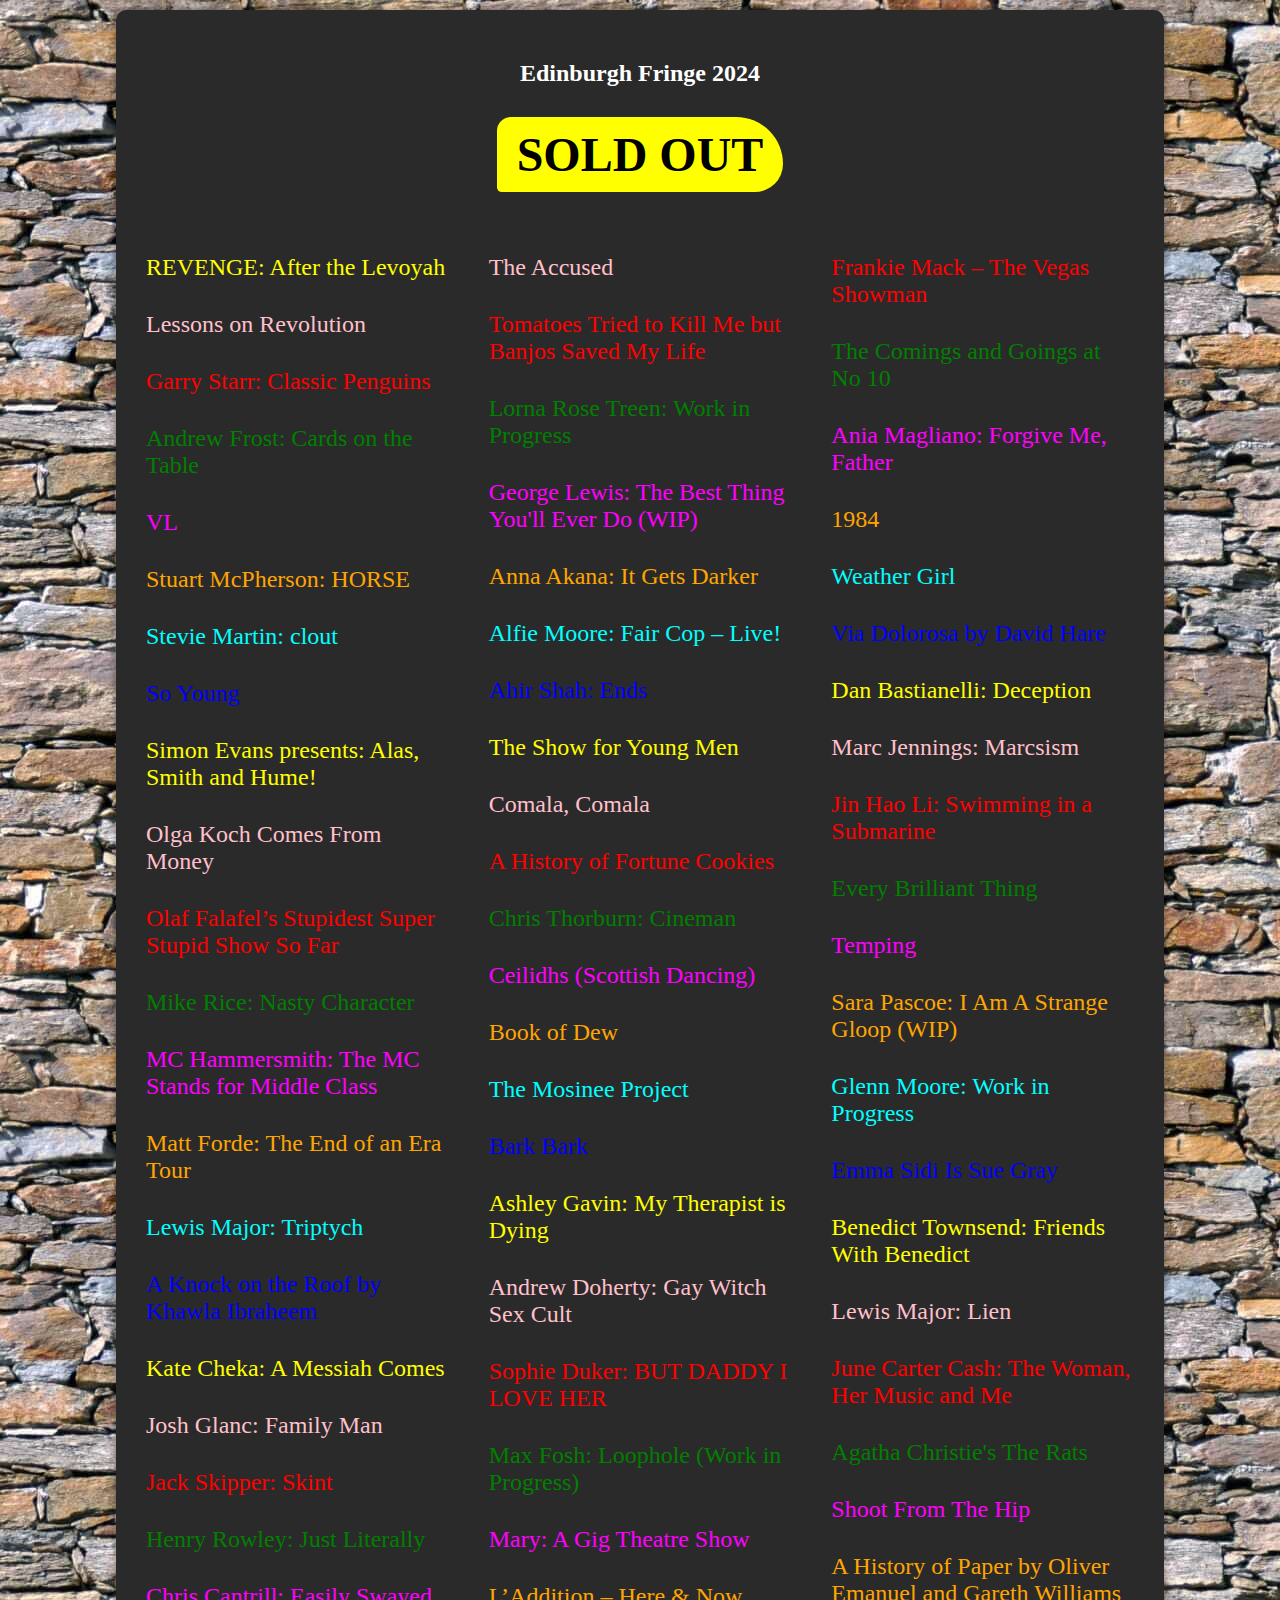
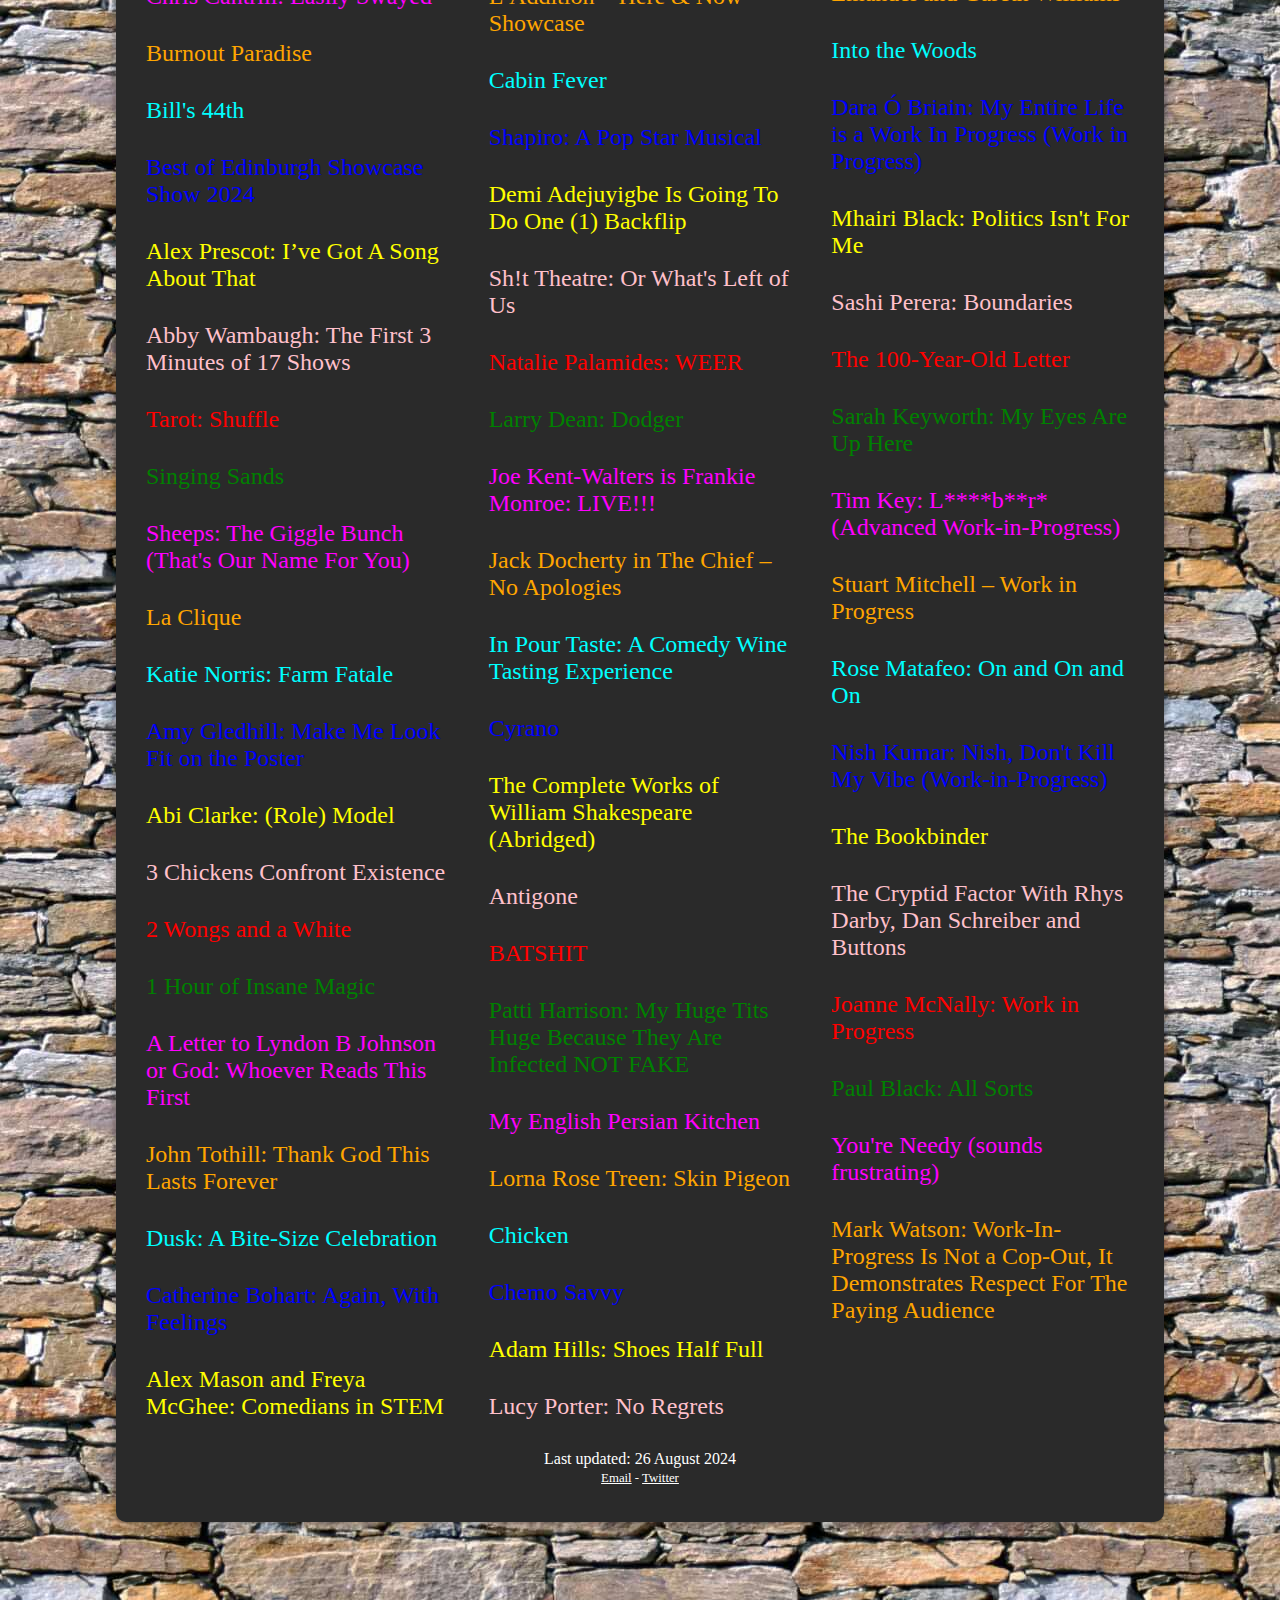
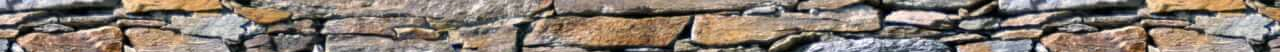
==== commit cf14c0a8: "Disable API now fringe ended" ====
--- a/index.html
+++ b/index.html
@@ -48,15 +48,16 @@
                 <h1 class="sold-out">SOLD OUT</h1>
             </header>
 
-            <ul class="show-list" id="sold-out-list"><li class="show-item" style="color: yellow;">Lucy Porter: No Regrets<span class="newLozenge">NEW</span></li><li class="show-item" style="color: pink;">Frankie Mack – The Vegas Showman<span class="newLozenge">NEW</span></li><li class="show-item" style="color: red;">The Comings and Goings at No 10<span class="newLozenge">NEW</span></li><li class="show-item" style="color: green;">Ania Magliano: Forgive Me, Father<span class="newLozenge">NEW</span></li><li class="show-item" style="color: magenta;">1984<span class="newLozenge">NEW</span></li><li class="show-item" style="color: orange;">Weather Girl<span class="newLozenge">NEW</span></li><li class="show-item" style="color: cyan;">Via Dolorosa by David Hare<span class="newLozenge">NEW</span></li><li class="show-item" style="color: blue;">Dan Bastianelli: Deception</li><li class="show-item" style="color: yellow;">Marc Jennings: Marcsism</li><li class="show-item" style="color: pink;">Jin Hao Li: Swimming in a Submarine</li><li class="show-item" style="color: red;">Every Brilliant Thing</li><li class="show-item" style="color: green;">Temping</li><li class="show-item" style="color: magenta;">Sara Pascoe: I Am A Strange Gloop (WIP)</li><li class="show-item" style="color: orange;">Glenn Moore: Work in Progress</li><li class="show-item" style="color: cyan;">Emma Sidi Is Sue Gray</li><li class="show-item" style="color: blue;">Benedict Townsend: Friends With Benedict</li><li class="show-item" style="color: yellow;">Lewis Major: Lien</li><li class="show-item" style="color: pink;">June Carter Cash: The Woman, Her Music and Me</li><li class="show-item" style="color: red;">Agatha Christie's The Rats</li><li class="show-item" style="color: green;">Shoot From The Hip</li><li class="show-item" style="color: magenta;">A History of Paper by Oliver Emanuel and Gareth Williams</li><li class="show-item" style="color: orange;">Into the Woods</li><li class="show-item" style="color: cyan;">Dara Ó Briain: My Entire Life is a Work In Progress (Work in Progress)</li><li class="show-item" style="color: blue;">Mhairi Black: Politics Isn't For Me</li><li class="show-item" style="color: yellow;">Sashi Perera: Boundaries</li><li class="show-item" style="color: pink;">The 100-Year-Old Letter</li><li class="show-item" style="color: red;">Sarah Keyworth: My Eyes Are Up Here</li><li class="show-item" style="color: green;">Tim Key: L****b**r* (Advanced Work-in-Progress)</li><li class="show-item" style="color: magenta;">Stuart Mitchell – Work in Progress</li><li class="show-item" style="color: orange;">Rose Matafeo: On and On and On</li><li class="show-item" style="color: cyan;">Nish Kumar: Nish, Don't Kill My Vibe (Work-in-Progress)</li><li class="show-item" style="color: blue;">The Bookbinder</li><li class="show-item" style="color: yellow;">The Cryptid Factor With Rhys Darby, Dan Schreiber and Buttons</li><li class="show-item" style="color: pink;">Joanne McNally: Work in Progress</li><li class="show-item" style="color: red;">Paul Black: All Sorts</li><li class="show-item" style="color: green;">You're Needy (sounds frustrating)</li><li class="show-item" style="color: magenta;">Mark Watson: Work-In-Progress Is Not a Cop-Out, It Demonstrates Respect For The Paying Audience</li></ul>
-        </main>
+           <ul class="show-list" id="sold-out-list"><li class="show-item" style="color: yellow;">REVENGE: After the Levoyah</li><li class="show-item" style="color: pink;">Lessons on Revolution</li><li class="show-item" style="color: red;">Garry Starr: Classic Penguins</li><li class="show-item" style="color: green;">Andrew Frost: Cards on the Table</li><li class="show-item" style="color: magenta;">VL</li><li class="show-item" style="color: orange;">Stuart McPherson: HORSE</li><li class="show-item" style="color: cyan;">Stevie Martin: clout</li><li class="show-item" style="color: blue;">So Young</li><li class="show-item" style="color: yellow;">Simon Evans presents: Alas, Smith and Hume!</li><li class="show-item" style="color: pink;">Olga Koch Comes From Money</li><li class="show-item" style="color: red;">Olaf Falafel’s Stupidest Super Stupid Show So Far</li><li class="show-item" style="color: green;">Mike Rice: Nasty Character</li><li class="show-item" style="color: magenta;">MC Hammersmith: The MC Stands for Middle Class</li><li class="show-item" style="color: orange;">Matt Forde: The End of an Era Tour</li><li class="show-item" style="color: cyan;">Lewis Major: Triptych</li><li class="show-item" style="color: blue;">A Knock on the Roof by Khawla Ibraheem</li><li class="show-item" style="color: yellow;">Kate Cheka: A Messiah Comes</li><li class="show-item" style="color: pink;">Josh Glanc: Family Man</li><li class="show-item" style="color: red;">Jack Skipper: Skint</li><li class="show-item" style="color: green;">Henry Rowley: Just Literally</li><li class="show-item" style="color: magenta;">Chris Cantrill: Easily Swayed</li><li class="show-item" style="color: orange;">Burnout Paradise</li><li class="show-item" style="color: cyan;">Bill's 44th</li><li class="show-item" style="color: blue;">Best of Edinburgh Showcase Show 2024</li><li class="show-item" style="color: yellow;">Alex Prescot: I’ve Got A Song About That</li><li class="show-item" style="color: pink;">Abby Wambaugh: The First 3 Minutes of 17 Shows</li><li class="show-item" style="color: red;">Tarot: Shuffle</li><li class="show-item" style="color: green;">Singing Sands</li><li class="show-item" style="color: magenta;">Sheeps: The Giggle Bunch (That's Our Name For You)</li><li class="show-item" style="color: orange;">La Clique</li><li class="show-item" style="color: cyan;">Katie Norris: Farm Fatale</li><li class="show-item" style="color: blue;">Amy Gledhill: Make Me Look Fit on the Poster</li><li class="show-item" style="color: yellow;">Abi Clarke: (Role) Model</li><li class="show-item" style="color: pink;">3 Chickens Confront Existence</li><li class="show-item" style="color: red;">2 Wongs and a White</li><li class="show-item" style="color: green;">1 Hour of Insane Magic</li><li class="show-item" style="color: magenta;">A Letter to Lyndon B Johnson or God: Whoever Reads This First</li><li class="show-item" style="color: orange;">John Tothill: Thank God This Lasts Forever</li><li class="show-item" style="color: cyan;">Dusk: A Bite-Size Celebration</li><li class="show-item" style="color: blue;">Catherine Bohart: Again, With Feelings</li><li class="show-item" style="color: yellow;">Alex Mason and Freya McGhee: Comedians in STEM</li><li class="show-item" style="color: pink;">The Accused</li><li class="show-item" style="color: red;">Tomatoes Tried to Kill Me but Banjos Saved My Life</li><li class="show-item" style="color: green;">Lorna Rose Treen: Work in Progress</li><li class="show-item" style="color: magenta;">George Lewis: The Best Thing You'll Ever Do (WIP)</li><li class="show-item" style="color: orange;">Anna Akana: It Gets Darker</li><li class="show-item" style="color: cyan;">Alfie Moore: Fair Cop – Live!</li><li class="show-item" style="color: blue;">Ahir Shah: Ends</li><li class="show-item" style="color: yellow;">The Show for Young Men</li><li class="show-item" style="color: pink;">Comala, Comala</li><li class="show-item" style="color: red;">A History of Fortune Cookies</li><li class="show-item" style="color: green;">Chris Thorburn: Cineman</li><li class="show-item" style="color: magenta;">Ceilidhs (Scottish Dancing)</li><li class="show-item" style="color: orange;">Book of Dew</li><li class="show-item" style="color: cyan;">The Mosinee Project</li><li class="show-item" style="color: blue;">Bark Bark</li><li class="show-item" style="color: yellow;">Ashley Gavin: My Therapist is Dying</li><li class="show-item" style="color: pink;">Andrew Doherty: Gay Witch Sex Cult</li><li class="show-item" style="color: red;">Sophie Duker: BUT DADDY I LOVE HER</li><li class="show-item" style="color: green;">Max Fosh: Loophole (Work in Progress)</li><li class="show-item" style="color: magenta;">Mary: A Gig Theatre Show</li><li class="show-item" style="color: orange;">L’Addition – Here &amp; Now Showcase</li><li class="show-item" style="color: cyan;">Cabin Fever</li><li class="show-item" style="color: blue;">Shapiro: A Pop Star Musical</li><li class="show-item" style="color: yellow;">Demi Adejuyigbe Is Going To Do One (1) Backflip</li><li class="show-item" style="color: pink;">Sh!t Theatre: Or What's Left of Us</li><li class="show-item" style="color: red;">Natalie Palamides: WEER</li><li class="show-item" style="color: green;">Larry Dean: Dodger</li><li class="show-item" style="color: magenta;">Joe Kent-Walters is Frankie Monroe: LIVE!!!</li><li class="show-item" style="color: orange;">Jack Docherty in The Chief – No Apologies</li><li class="show-item" style="color: cyan;">In Pour Taste: A Comedy Wine Tasting Experience</li><li class="show-item" style="color: blue;">Cyrano</li><li class="show-item" style="color: yellow;">The Complete Works of William Shakespeare (Abridged)</li><li class="show-item" style="color: pink;">Antigone</li><li class="show-item" style="color: red;">BATSHIT</li><li class="show-item" style="color: green;">Patti Harrison: My Huge Tits Huge Because They Are Infected NOT FAKE</li><li class="show-item" style="color: magenta;">My English Persian Kitchen</li><li class="show-item" style="color: orange;">Lorna Rose Treen: Skin Pigeon</li><li class="show-item" style="color: cyan;">Chicken</li><li class="show-item" style="color: blue;">Chemo Savvy</li><li class="show-item" style="color: yellow;">Adam Hills: Shoes Half Full</li><li class="show-item" style="color: pink;">Lucy Porter: No Regrets</li><li class="show-item" style="color: red;">Frankie Mack – The Vegas Showman</li><li class="show-item" style="color: green;">The Comings and Goings at No 10</li><li class="show-item" style="color: magenta;">Ania Magliano: Forgive Me, Father</li><li class="show-item" style="color: orange;">1984</li><li class="show-item" style="color: cyan;">Weather Girl</li><li class="show-item" style="color: blue;">Via Dolorosa by David Hare</li><li class="show-item" style="color: yellow;">Dan Bastianelli: Deception</li><li class="show-item" style="color: pink;">Marc Jennings: Marcsism</li><li class="show-item" style="color: red;">Jin Hao Li: Swimming in a Submarine</li><li class="show-item" style="color: green;">Every Brilliant Thing</li><li class="show-item" style="color: magenta;">Temping</li><li class="show-item" style="color: orange;">Sara Pascoe: I Am A Strange Gloop (WIP)</li><li class="show-item" style="color: cyan;">Glenn Moore: Work in Progress</li><li class="show-item" style="color: blue;">Emma Sidi Is Sue Gray</li><li class="show-item" style="color: yellow;">Benedict Townsend: Friends With Benedict</li><li class="show-item" style="color: pink;">Lewis Major: Lien</li><li class="show-item" style="color: red;">June Carter Cash: The Woman, Her Music and Me</li><li class="show-item" style="color: green;">Agatha Christie's The Rats</li><li class="show-item" style="color: magenta;">Shoot From The Hip</li><li class="show-item" style="color: orange;">A History of Paper by Oliver Emanuel and Gareth Williams</li><li class="show-item" style="color: cyan;">Into the Woods</li><li class="show-item" style="color: blue;">Dara Ó Briain: My Entire Life is a Work In Progress (Work in Progress)</li><li class="show-item" style="color: yellow;">Mhairi Black: Politics Isn't For Me</li><li class="show-item" style="color: pink;">Sashi Perera: Boundaries</li><li class="show-item" style="color: red;">The 100-Year-Old Letter</li><li class="show-item" style="color: green;">Sarah Keyworth: My Eyes Are Up Here</li><li class="show-item" style="color: magenta;">Tim Key: L****b**r* (Advanced Work-in-Progress)</li><li class="show-item" style="color: orange;">Stuart Mitchell – Work in Progress</li><li class="show-item" style="color: cyan;">Rose Matafeo: On and On and On</li><li class="show-item" style="color: blue;">Nish Kumar: Nish, Don't Kill My Vibe (Work-in-Progress)</li><li class="show-item" style="color: yellow;">The Bookbinder</li><li class="show-item" style="color: pink;">The Cryptid Factor With Rhys Darby, Dan Schreiber and Buttons</li><li class="show-item" style="color: red;">Joanne McNally: Work in Progress</li><li class="show-item" style="color: green;">Paul Black: All Sorts</li><li class="show-item" style="color: magenta;">You're Needy (sounds frustrating)</li><li class="show-item" style="color: orange;">Mark Watson: Work-In-Progress Is Not a Cop-Out, It Demonstrates Respect For The Paying Audience</li></ul>        </main>
         <footer>
-            <p>Last updated: <span id="last-updated">8 August 2024</span><br><span style="font-size: 0.8em;"><a
+            <p>Last updated: <span id="last-updated">26 August 2024</span><br><span style="font-size: 0.8em;"><a
                         href="mailto:humfrey@brandes.co.uk">Email</a> - <a
                         href="https://twitter.com/SoldOutBoard">Twitter</a></span></p>
         </footer>
     </div>
 
+    <!-- HIDE SELLING OUT MODULE AND BUTTON OUTSIDE OF FRINGE
+    
     <div class="container selling-out-shows">
         <header>
             <h2 class="subtitle">Selling out</h2>
@@ -606,8 +607,9 @@
         </main>
     </div>
 
-    <!-- Floating Action Button for Selling Out -->
     <button id="fab-selling-out" class="fab">Selling&nbsp;Out</button>
+
+    -->
 
     <script>
         document.addEventListener('DOMContentLoaded', () => {
@@ -690,7 +692,8 @@
                 sellingOutSection.scrollIntoView({ behavior: 'smooth' });
             });
 
-            updateContent();
+            // DISABLE UPDATE OF CONTENT OUTSIDE OF FRINGE DATES
+            // updateContent(); 
         });
     </script>
 </body>
